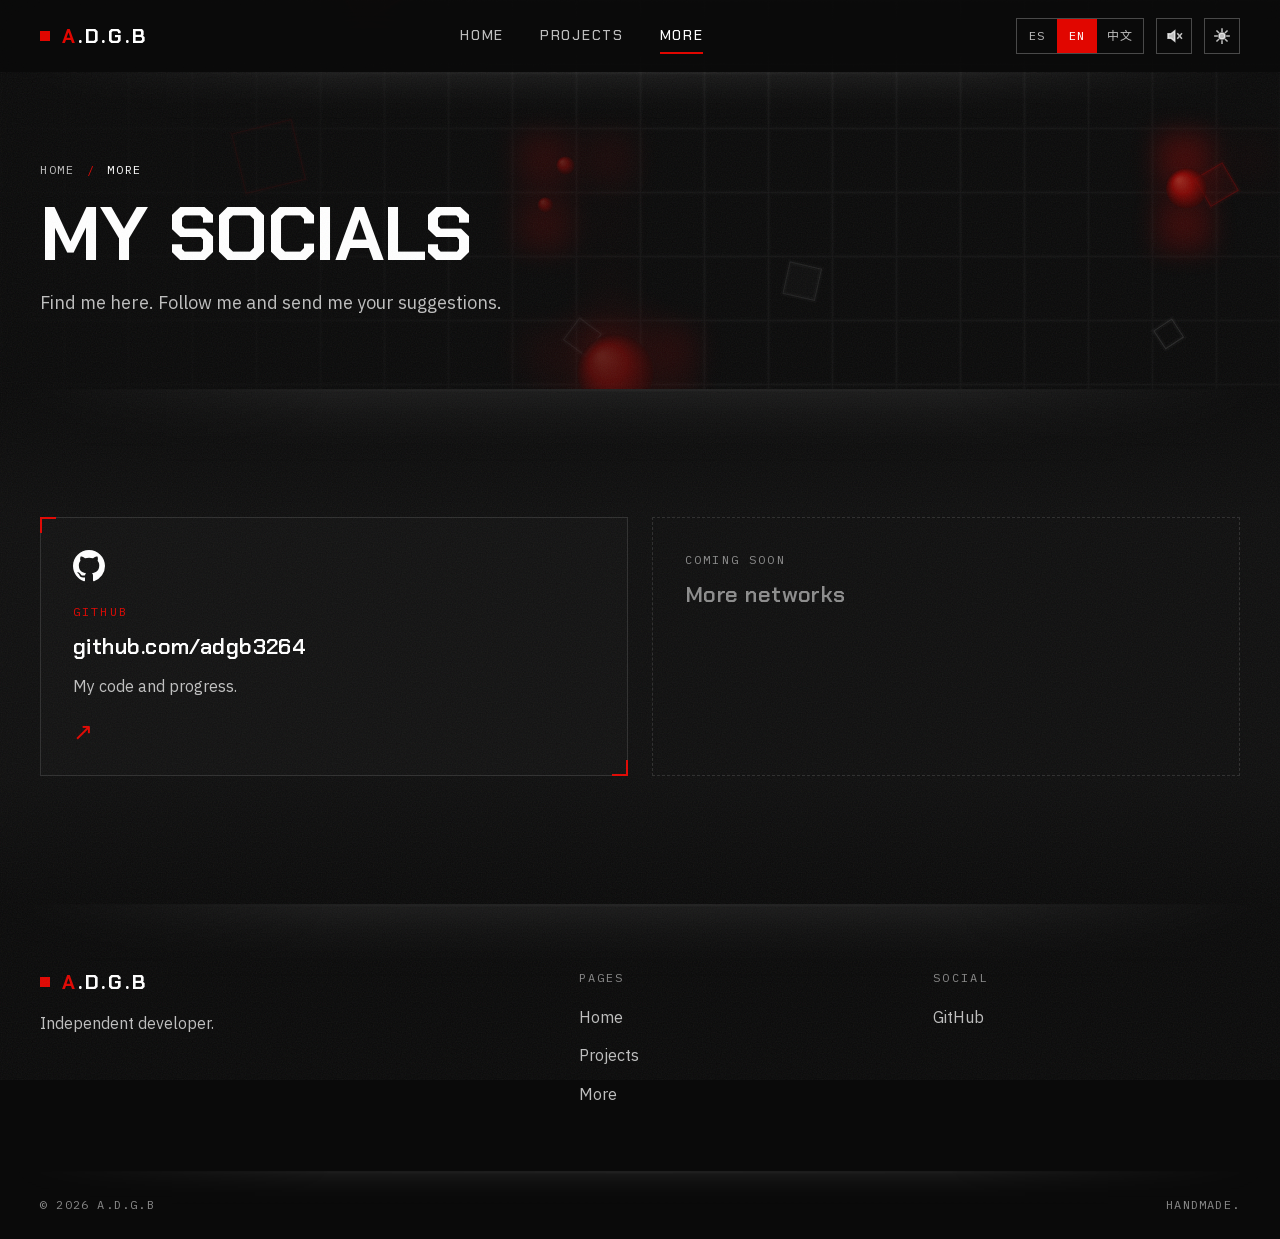
==== more/index.html @ dcdc3403 "We start here." ====
<!DOCTYPE html>
<html lang="es" data-page="more">
<head>
  <meta charset="utf-8">
  <meta name="viewport" content="width=device-width, initial-scale=1, viewport-fit=cover">
  <title>Más — A.D.G.B</title>
  <meta name="description" content="Encuentra a A.D.G.B en redes sociales.">
  <meta name="theme-color" content="#0a0a0a">
  <meta name="color-scheme" content="dark">
  <link rel="canonical" href="https://adgb3264.github.io/more/">
  <meta property="og:site_name" content="A.D.G.B">
  <meta property="og:title" content="Más — A.D.G.B">
  <meta property="og:description" content="Encuentra a A.D.G.B en redes sociales.">
  <meta property="og:type" content="website">
  <meta property="og:url" content="https://adgb3264.github.io/more/">
  <meta property="og:image" content="https://adgb3264.github.io/og-image.png">
  <meta property="og:image:width" content="1200">
  <meta property="og:image:height" content="630">
  <meta name="twitter:card" content="summary_large_image">
  <link rel="icon" href="../favicon.svg" type="image/svg+xml">
  <link rel="apple-touch-icon" href="../apple-touch-icon.png">
  <link rel="stylesheet" href="../styles.css">
  <script>(function(){var h=document.documentElement,t="dark";try{if(localStorage.getItem("adgb-theme")==="light")t="light";}catch(e){}h.setAttribute("data-theme",t);if(t==="light"){var m=document.querySelector('meta[name="theme-color"]'),c=document.querySelector('meta[name="color-scheme"]');if(m)m.setAttribute("content","#ffffff");if(c)c.setAttribute("content","light");}})();</script>
  <script>(function(){var h=document.documentElement;try{if(sessionStorage.getItem("adgb-wipe")==="1")h.classList.add("is-arriving");else if(sessionStorage.getItem("adgb-seen")==="1")h.classList.add("skip-loader");}catch(e){}})();</script>
  <noscript><style>.loader{display:none}[data-reveal],.pre{opacity:1;transform:none}.bl{opacity:1;animation:none}</style></noscript>
</head>
<body>
  <svg width="0" height="0" style="position:absolute" aria-hidden="true" focusable="false"><symbol id="mark-a" viewBox="0 0 64 64"><path fill="currentColor" fill-rule="evenodd" d="M28.46 12H35.54L50.17 52H42.29L39.03 43.14H24.97L21.71 52H13.83ZM37.31 36.74 32 21.54H31.89L26.74 36.74Z"/></symbol></svg>

  <!-- Pantalla de carga (solo la primera vez que entras) -->
  <div class="loader" id="loader" aria-hidden="true">
    <div class="loader__word"><span class="a">A</span>.D.G.B</div>
    <div class="loader__bar"><span></span></div>
  </div>

  <!-- Cortina roja entre páginas -->
  <div class="wipe" id="wipe" aria-hidden="true"><svg viewBox="0 0 64 64"><use href="#mark-a"/></svg></div>

  <div class="cursor-glow" id="cursorGlow" aria-hidden="true"></div>
  <div class="progress" id="progress" aria-hidden="true"></div>

  <a class="skip" href="#main" data-i18n="skip">Saltar al contenido</a>

  <header class="header" id="header">
    <div class="container header__inner">
      <a href="../" class="logo" aria-label="A.D.G.B">
        <span class="logo__mark" aria-hidden="true"></span><span class="logo__text"><span class="a">A</span>.D.G.B</span>
      </a>

      <nav class="nav" id="nav" aria-label="Principal">
        <a href="../" data-i18n="nav.home">Inicio</a>
        <a href="../projects/" data-i18n="nav.projects">Proyectos</a>
        <a href="../more/" aria-current="page" data-i18n="nav.more">Más</a>
      </nav>

      <div class="header__actions">
        <div class="lang" role="group" aria-label="Idioma / Language / 语言">
          <button type="button" class="lang__btn is-active" data-lang="es" aria-pressed="true">ES</button>
          <button type="button" class="lang__btn" data-lang="en" aria-pressed="false">EN</button>
          <button type="button" class="lang__btn" data-lang="zh" aria-pressed="false" lang="zh-CN">中文</button>
        </div>
        <button type="button" class="sound" id="sound" aria-pressed="false" aria-label="Sonido: desactivado" title="Sonido: desactivado">
          <svg viewBox="0 0 24 24" width="18" height="18" fill="none" stroke="currentColor" stroke-width="2" stroke-linecap="square" aria-hidden="true">
            <path d="M4 9h4l5-4v14l-5-4H4z" fill="currentColor"/>
            <path class="sound__waves" d="M16.5 9.2a4 4 0 0 1 0 5.6M19 6.6a7.6 7.6 0 0 1 0 10.8"/>
            <path class="sound__slash" d="M17 9l5 6M22 9l-5 6"/>
          </svg>
        </button>
        <button type="button" class="theme" id="theme" aria-label="Cambiar a modo claro" title="Cambiar a modo claro">
          <svg viewBox="0 0 24 24" width="18" height="18" fill="none" stroke="currentColor" stroke-width="2" stroke-linecap="square" aria-hidden="true">
            <g class="theme__sun"><circle cx="12" cy="12" r="4" fill="currentColor"/><path d="M12 2.5v3M12 18.5v3M2.5 12h3M18.5 12h3M5.3 5.3l2.1 2.1M16.6 16.6l2.1 2.1M18.7 5.3l-2.1 2.1M7.4 16.6l-2.1 2.1"/></g>
            <path class="theme__moon" d="M20.5 13.2A8.5 8.5 0 1 1 10.8 3.5a6.7 6.7 0 0 0 9.7 9.7z" fill="currentColor"/>
          </svg>
        </button>
        <button type="button" class="burger" id="burger" aria-label="Menú" aria-expanded="false" aria-controls="nav">
          <span></span><span></span>
        </button>
      </div>
    </div>
  </header>

  <main class="main" id="main">

    <section class="page-head">
      <canvas class="scene" data-scene="soft" aria-hidden="true"></canvas>
      <div class="container page-head__inner">
        <nav class="crumbs pre" aria-label="Ruta"><a href="../" data-i18n="nav.home">Inicio</a><i aria-hidden="true">/</i><span aria-current="page" data-i18n="nav.more">Más</span></nav>
        <h1 class="h1 pre" style="--d:90ms" data-i18n="mas.title">Mis redes</h1>
        <p class="lead pre" style="--d:180ms" data-i18n="mas.lead">Aquí me encuentras. Sígueme y mándame tus sugerencias.</p>
      </div>
    </section>

    <section class="section is-alt grow" aria-label="Redes">
      <div class="container">
        <div class="channels" data-reveal>
          <a class="card channel" href="https://github.com/adgb3264" target="_blank" rel="noopener">
            <svg class="channel__icon" viewBox="0 0 16 16" aria-hidden="true"><path d="M8 0C3.58 0 0 3.58 0 8c0 3.54 2.29 6.53 5.47 7.59.4.07.55-.17.55-.38 0-.19-.01-.82-.01-1.49-2.01.37-2.53-.49-2.69-.94-.09-.23-.48-.94-.82-1.13-.28-.15-.68-.52-.01-.53.63-.01 1.08.58 1.23.82.72 1.21 1.87.87 2.33.66.07-.52.28-.87.51-1.07-1.78-.2-3.64-.89-3.64-3.95 0-.87.31-1.59.82-2.15-.08-.2-.36-1.02.08-2.12 0 0 .67-.21 2.2.82.64-.18 1.32-.27 2-.27.68 0 1.36.09 2 .27 1.53-1.04 2.2-.82 2.2-.82.44 1.1.16 1.92.08 2.12.51.56.82 1.27.82 2.15 0 3.07-1.87 3.75-3.65 3.95.29.25.54.73.54 1.48 0 1.07-.01 1.93-.01 2.2 0 .21.15.46.55.38A8.013 8.013 0 0016 8c0-4.42-3.58-8-8-8z"/></svg>
            <span class="channel__label">GitHub</span>
            <span class="channel__value">github.com/adgb3264</span>
            <span class="channel__desc" data-i18n="mas.ghdesc">Mi código y mis avances.</span>
            <span class="channel__go" aria-hidden="true">↗</span>
          </a>
          <div class="card channel channel--soon">
            <span class="channel__label" data-i18n="mas.soonlabel">Próximamente</span>
            <span class="channel__value" data-i18n="mas.soon">Más redes</span>
          </div>
        </div>
      </div>
    </section>
  </main>

  <footer class="footer">
    <div class="container footer__grid">
      <div class="footer__brand">
        <a href="../" class="logo" aria-label="A.D.G.B">
          <span class="logo__mark" aria-hidden="true"></span><span class="logo__text"><span class="a">A</span>.D.G.B</span>
        </a>
        <p data-i18n="ft.blurb">Desarrollador independiente.</p>
      </div>
      <nav aria-label="Páginas">
        <p class="footer__title" data-i18n="ft.pages">Páginas</p>
        <ul class="footer__list">
          <li><a href="../" data-i18n="nav.home">Inicio</a></li>
          <li><a href="../projects/" data-i18n="nav.projects">Proyectos</a></li>
          <li><a href="../more/" data-i18n="nav.more">Más</a></li>
        </ul>
      </nav>
      <nav aria-label="Redes">
        <p class="footer__title" data-i18n="ft.social">Redes</p>
        <ul class="footer__list">
          <li><a href="https://github.com/adgb3264" target="_blank" rel="noopener">GitHub</a></li>
        </ul>
      </nav>
    </div>
    <div class="container footer__bottom">
      <span>© <span id="year">2026</span> A.D.G.B</span>
      <span data-i18n="ft.made">Hecho a mano.</span>
    </div>
  </footer>

  <script src="../script.js"></script>
</body>
</html>
---- styles.css ----
/* ============================================================
   A.D.G.B — sistema de diseño
   Marca: rojo y negro; el blanco queda solo para el texto (y para el
   modo claro, que se activa con el botón del sol / la luna).
   El rojo es SIEMPRE el mismo (--red), en modo oscuro y en modo claro.
   Esquinas rectas ("cuadros") y esferas.

   0  Fuentes (archivos propios en /fonts, sin Google Fonts)
   1  Tokens y temas (oscuro / claro)
   2  Base
   3  Componentes (botón, chip, tarjeta, cuadro con la A, migas)
   4  Estructura (cabecera, pie, secciones)
   5  Páginas (inicio, proyectos, app, redes, 404)
   6  Movimiento, adaptación a pantallas y accesibilidad
   ============================================================ */

/* ============================================================
   0 · Fuentes (archivos propios en /fonts: nada se pide a Google Fonts)
   ============================================================ */

/* Chakra Petch: títulos, botones y menús (recortada a alfabeto latino) */
@font-face { font-family: "Chakra Petch"; font-style: normal; font-weight: 400; font-display: swap; src: local("Chakra Petch"), local("ChakraPetch-Regular"), url("fonts/chakra-petch-400.woff") format("woff"); }
@font-face { font-family: "Chakra Petch"; font-style: normal; font-weight: 500; font-display: swap; src: local("Chakra Petch Medium"), local("ChakraPetch-Medium"), url("fonts/chakra-petch-500.woff") format("woff"); }
@font-face { font-family: "Chakra Petch"; font-style: normal; font-weight: 600; font-display: swap; src: local("Chakra Petch SemiBold"), local("ChakraPetch-SemiBold"), url("fonts/chakra-petch-600.woff") format("woff"); }
@font-face { font-family: "Chakra Petch"; font-style: normal; font-weight: 700; font-display: swap; src: local("Chakra Petch Bold"), local("ChakraPetch-Bold"), url("fonts/chakra-petch-700.woff") format("woff"); }

/* IBM Plex Sans: texto corrido (recortada a alfabeto latino) */
@font-face { font-family: "IBM Plex Sans"; font-style: normal; font-weight: 300; font-display: swap; src: local("IBM Plex Sans Light"), local("IBMPlexSans-Light"), url("fonts/ibm-plex-sans-300.woff") format("woff"); }
@font-face { font-family: "IBM Plex Sans"; font-style: normal; font-weight: 400; font-display: swap; src: local("IBM Plex Sans"), local("IBMPlexSans-Regular"), url("fonts/ibm-plex-sans-400.woff") format("woff"); }
@font-face { font-family: "IBM Plex Sans"; font-style: normal; font-weight: 500; font-display: swap; src: local("IBM Plex Sans Medium"), local("IBMPlexSans-Medium"), url("fonts/ibm-plex-sans-500.woff") format("woff"); }
@font-face { font-family: "IBM Plex Sans"; font-style: normal; font-weight: 600; font-display: swap; src: local("IBM Plex Sans SemiBold"), local("IBMPlexSans-SemiBold"), url("fonts/ibm-plex-sans-600.woff") format("woff"); }

/* IBM Plex Mono: etiquetas (400 y 500 usan el mismo archivo) */
@font-face { font-family: "IBM Plex Mono"; font-style: normal; font-weight: 400 500; font-display: swap; src: url("fonts/ibm-plex-mono-400.woff") format("woff"); }

/* Noto Sans SC: solo los caracteres chinos que usa el sitio, en dos partes para no cargar de más.
   "-min" trae únicamente 中文 (la etiqueta del botón de idioma, presente en todas las páginas);
   el archivo grande solo se descarga si el visitante elige 中文. */
@font-face { font-family: "Noto Sans SC"; font-style: normal; font-weight: 400 500; font-display: swap; src: url("fonts/noto-sans-sc-400-min.woff") format("woff"); unicode-range: U+4E2D, U+6587; }
@font-face { font-family: "Noto Sans SC"; font-style: normal; font-weight: 600 900; font-display: swap; src: url("fonts/noto-sans-sc-700-min.woff") format("woff"); unicode-range: U+4E2D, U+6587; }
@font-face { font-family: "Noto Sans SC"; font-style: normal; font-weight: 400 500; font-display: swap; src: url("fonts/noto-sans-sc-400.woff") format("woff"); unicode-range: U+2E80-4E2C, U+4E2E-6586, U+6588-9FFF, U+3000-303F, U+FF00-FFEF, U+2018-201D, U+2026; }
@font-face { font-family: "Noto Sans SC"; font-style: normal; font-weight: 600 900; font-display: swap; src: url("fonts/noto-sans-sc-700.woff") format("woff"); unicode-range: U+2E80-4E2C, U+4E2E-6586, U+6588-9FFF, U+3000-303F, U+FF00-FFEF, U+2018-201D, U+2026; }

/* ============================================================
   1 · Tokens y temas
   ============================================================ */

:root {
  /* Marca */
  --black: #0a0a0a;
  --red: #e10600;
  --red-deep: #7a0a07;     /* solo para sombras de las esferas y estados al apretar */

  /* Tipografía */
  --font-display: "Chakra Petch", "Noto Sans SC", "PingFang SC", "Microsoft YaHei", "Arial Narrow", Arial, sans-serif;
  --font-body: "IBM Plex Sans", "Noto Sans SC", "PingFang SC", "Microsoft YaHei", system-ui, -apple-system, "Segoe UI", sans-serif;
  --font-mono: "IBM Plex Mono", "Noto Sans SC", "PingFang SC", "Microsoft YaHei", ui-monospace, "SFMono-Regular", Menlo, monospace;

  --fs-1: .75rem;
  --fs-2: .875rem;
  --fs-3: 1rem;
  --fs-4: 1.125rem;
  --fs-5: 1.375rem;
  --fs-6: clamp(1.5rem, 1.1rem + 1.4vw, 2rem);
  --fs-7: clamp(2rem, 1.3rem + 2.8vw, 3.25rem);
  --fs-8: clamp(2.6rem, 1.4rem + 5vw, 4.75rem);

  --tr-1: .12em;   /* botones y menús */
  --tr-2: .18em;   /* etiquetas pequeñas */

  /* Espaciado (base 4 px) */
  --sp-1: 4px;  --sp-2: 8px;  --sp-3: 12px; --sp-4: 16px;
  --sp-5: 24px; --sp-6: 32px; --sp-7: 48px; --sp-8: 64px;
  --section-y: clamp(72px, 4rem + 5vw, 128px);
  --gutter: clamp(18px, 4vw, 32px);
  --container: 1200px;
  --card-pad: clamp(20px, 3vw, 32px);
  --header-h: 72px;

  --ease: cubic-bezier(.2, .7, .1, 1);
}

/* Tema oscuro (por defecto): fondos negros y rojo; el blanco es solo para el texto */
:root, .is-dark {
  color-scheme: dark;
  --bg: #0a0a0a;
  --bg-alt: #0f0f0f;            /* secciones que alternan con el fondo normal */
  --surface: #121212;
  --surface-2: #1a1a1a;
  --fg: #ffffff;                /* color del texto */
  --fg-2: rgba(255, 255, 255, .74);
  --fg-3: rgba(255, 255, 255, .52);
  --line: rgba(255, 255, 255, .12);
  --line-2: rgba(255, 255, 255, .26);
  --accent-text: var(--red);
  --focus: var(--red);
  --shade: 10, 10, 10;          /* velos sobre el fondo animado (rgb) */
  --veil-k: 1;                  /* fuerza de esos velos */
  --veil: rgba(10, 10, 10, .62);
  --header-bg: rgba(10, 10, 10, .78);
  --ink: 255, 255, 255;         /* líneas del fondo animado (rgb) */
  --sep-line: .15;              /* fuerza de la línea de los separadores */
  --sep-glow: .065;              /* fuerza del halo difuminado de los separadores */
}

/* Tema claro: lo activa el botón del sol / la luna (se guarda la elección) */
html[data-theme="light"] {
  color-scheme: light;
  --bg: #ffffff;
  --bg-alt: #f6f6f6;
  --surface: #f4f4f4;
  --surface-2: #ebebeb;
  --fg: #0a0a0a;
  --fg-2: rgba(10, 10, 10, .74);
  --fg-3: rgba(10, 10, 10, .58);
  --line: rgba(10, 10, 10, .12);
  --line-2: rgba(10, 10, 10, .3);
  --accent-text: var(--red);    /* el mismo rojo que en oscuro */
  --focus: var(--red);
  --shade: 255, 255, 255;
  --veil-k: .4;                 /* velo blanco más suave: así las esferas no se ven rosadas */
  --veil: rgba(255, 255, 255, .7);
  --header-bg: rgba(255, 255, 255, .82);
  --ink: 10, 10, 10;
  --sep-line: .11;
  --sep-glow: .05;
}

.is-dark { color: var(--fg); }

/* ============================================================
   2 · Base
   ============================================================ */

*, *::before, *::after { box-sizing: border-box; margin: 0; padding: 0; }

html { scroll-behavior: smooth; scroll-padding-top: calc(var(--header-h) + 24px); -webkit-text-size-adjust: 100%; }

body {
  min-height: 100vh; min-height: 100svh;
  display: flex; flex-direction: column;
  background: var(--bg);
  color: var(--fg);
  font-family: var(--font-body);
  font-size: var(--fs-3);
  font-weight: 400;
  line-height: 1.65;
  overflow-x: hidden;
  -webkit-font-smoothing: antialiased;
  text-rendering: optimizeLegibility;
}
body.is-loading { overflow: hidden; }

::selection { background: var(--red); color: #fff; }

a { color: inherit; text-decoration: none; }
a, button { -webkit-tap-highlight-color: transparent; touch-action: manipulation; }
ul { list-style: none; }
img, svg, canvas { display: block; max-width: 100%; }
button { font: inherit; color: inherit; background: none; border: 0; border-radius: 0; cursor: pointer; }
dl, dd { margin: 0; }

:focus-visible { outline: 2px solid var(--focus, var(--red)); outline-offset: 3px; }

::-webkit-scrollbar { width: 12px; }
::-webkit-scrollbar-track { background: var(--bg); }
::-webkit-scrollbar-thumb { background: var(--red); border: 3px solid var(--bg); background-clip: padding-box; }
::-webkit-scrollbar-thumb:hover { background: var(--red-deep); }

.container {
  width: 100%;
  max-width: calc(var(--container) + var(--gutter) * 2);
  margin-inline: auto;
  padding-inline: max(var(--gutter), env(safe-area-inset-left), env(safe-area-inset-right));
}

.skip {
  position: fixed; left: var(--sp-4); top: -80px; z-index: 300;
  padding: 12px 18px;
  background: var(--red); color: #fff;
  font-family: var(--font-display); font-weight: 600; font-size: var(--fs-2); letter-spacing: var(--tr-1); text-transform: uppercase;
  transition: top .2s ease;
}
.skip:focus { top: var(--sp-4); }

/* La "A" roja: sello de la marca. Siempre roja y siempre en Chakra Petch Bold,
   la misma letra de la A grande de la portada (también dentro de textos con otra tipografía). */
.a { color: var(--red); font-family: var(--font-display); font-weight: 700; }

/* Tipografía */
.h1, .h2, .h3 { font-family: var(--font-display); text-transform: uppercase; }
.h1 { font-size: var(--fs-8); font-weight: 700; line-height: 1; letter-spacing: -.01em; }
.h2 { font-size: var(--fs-7); font-weight: 600; line-height: 1.06; letter-spacing: -.005em; }
.h3 { font-size: var(--fs-5); font-weight: 600; line-height: 1.2; letter-spacing: .02em; }

.h1, .h2, .h3 { text-wrap: balance; }
.lead { font-size: var(--fs-4); color: var(--fg-2); max-width: 58ch; text-wrap: pretty; }
.text { color: var(--fg-2); max-width: 60ch; text-wrap: pretty; }
.text + .text { margin-top: var(--sp-4); }

.eyebrow {
  display: inline-flex; align-items: center; gap: var(--sp-3);
  font-family: var(--font-mono); font-size: var(--fs-1); letter-spacing: var(--tr-2); text-transform: uppercase;
  color: var(--accent-text);
}
.eyebrow::before { content: ""; width: 24px; height: 2px; background: currentColor; }

.section-head > * + * { margin-top: var(--sp-4); }
.section-head { margin-bottom: clamp(32px, 5vw, 56px); max-width: 760px; }

/* ============================================================
   3 · Componentes
   ============================================================ */

/* Botones */
.btn {
  --hover-bg: var(--black);      /* relleno que sube al pasar el mouse / tocar */
  --hover-fg: #fff;              /* (texto blanco sobre el relleno) */
  --hover-bd: var(--red);
  position: relative; isolation: isolate; overflow: hidden;
  display: inline-flex; align-items: center; justify-content: center; gap: var(--sp-3);
  min-height: 48px; padding: 0 28px;
  background: var(--red); color: #fff;
  border: 1px solid var(--red);
  font-family: var(--font-display); font-weight: 600; font-size: var(--fs-2);
  letter-spacing: var(--tr-1); text-transform: uppercase; line-height: 1; white-space: nowrap;
  transition: color .35s var(--ease), border-color .35s var(--ease), box-shadow .45s var(--ease), scale .25s var(--ease);
}
.btn::before {
  content: ""; position: absolute; inset: 0; z-index: -1;
  background: var(--hover-bg);
  transform: translateY(101%);
  transition: transform .45s var(--ease);
}
.btn:active { color: var(--hover-fg); border-color: var(--hover-bd); scale: .98; }
.btn:active::before { transform: translateY(0); }

.btn--outline { --hover-bg: var(--red); --hover-bd: var(--red); background: transparent; color: var(--fg); border-color: var(--line-2); }
.hero .btn--outline, .page-head .btn--outline, .notfound .btn--outline { background: var(--veil); }

.btn-row { display: flex; flex-wrap: wrap; gap: var(--sp-3); }

/* Estado del proyecto */
.chip {
  display: inline-flex; align-items: center; gap: 8px;
  padding: 6px 12px 6px 10px;
  border: 1px solid var(--line-2);
  font-family: var(--font-mono); font-size: .6875rem; letter-spacing: .14em; text-transform: uppercase; line-height: 1.2;
  color: var(--fg);
}
.chip::before {
  content: ""; width: 7px; height: 7px; border-radius: 50%; background: var(--red); flex-shrink: 0;
  animation: ping 2.4s ease-out infinite;
}
@keyframes ping {
  0%   { box-shadow: 0 0 0 0 rgba(225, 6, 0, .55); }
  70%  { box-shadow: 0 0 0 8px rgba(225, 6, 0, 0); }
  100% { box-shadow: 0 0 0 0 rgba(225, 6, 0, 0); }
}

/* Tarjeta con las esquinas rojas de la marca */
.card {
  position: relative;
  background: var(--surface);
  border: 1px solid var(--line);
  color: var(--fg);
  transition: border-color .35s ease, background-color .35s ease, --sa .45s ease;
}
.card::before, .card::after {
  content: ""; position: absolute; width: 16px; height: 16px; pointer-events: none; z-index: 3;
  transition: width .35s var(--ease), height .35s var(--ease);
}
.card::before { top: -1px; left: -1px; border-top: 2px solid var(--red); border-left: 2px solid var(--red); }
.card::after  { right: -1px; bottom: -1px; border-right: 2px solid var(--red); border-bottom: 2px solid var(--red); }

/* El cuadro con la A roja exactamente en el centro (siempre oscuro) */
.tile {
  position: relative; isolation: isolate; overflow: hidden; container-type: size;
  display: grid; place-items: center;
  width: 100%; aspect-ratio: 1;
  border: 1px solid rgba(255, 255, 255, .14);
  color: var(--red);
  background:
    linear-gradient(rgba(255, 255, 255, .04) 1px, transparent 2px) calc(50% + 16px) calc(50% + 16px) / 32px 32px,
    linear-gradient(90deg, rgba(255, 255, 255, .04) 1px, transparent 2px) calc(50% + 16px) calc(50% + 16px) / 32px 32px,
    radial-gradient(circle at 50% 50%, rgba(225, 6, 0, .4), transparent 64%),
    #0a0a0a;
}
.tile--wide { aspect-ratio: 16 / 10; }

.tile__ring, .tile__sq, .tile__orbit {
  position: absolute; left: 50%; top: 50%; translate: -50% -50%;
  width: var(--d); height: var(--d); pointer-events: none;
}
.tile__ring { border: 1px solid rgba(255, 255, 255, .12); border-radius: 50%; box-shadow: 0 0 14px rgba(255, 255, 255, .04), inset 0 0 14px rgba(255, 255, 255, .03); }
.tile__ring.r1 { --d: 64cqmin; border-color: rgba(225, 6, 0, .6); }
.tile__ring.r2 { --d: 90cqmin; }
.tile__sq { --d: 46cqmin; --r0: 45deg; rotate: 45deg; border: 1px solid rgba(255, 255, 255, .24); animation: spin 48s linear infinite; }
.tile__orbit { animation: spin var(--t, 18s) linear infinite; }
.tile__orbit::after {
  content: ""; position: absolute; left: 50%; top: 0;
  width: clamp(7px, 4.5cqmin, 14px); aspect-ratio: 1; translate: -50% -50%; border-radius: 50%;
  background: radial-gradient(circle at 35% 35%, #ff4a38, var(--red) 55%, var(--red-deep));
  box-shadow: 0 0 16px rgba(225, 6, 0, .8);
}
.tile__orbit.o1 { --d: 64cqmin; --t: 16s; }
.tile__orbit.o2 { --d: 90cqmin; --t: 26s; animation-direction: reverse; }
.tile__orbit.o2::after { width: clamp(5px, 3cqmin, 9px); background: transparent; border: 2px solid var(--red); box-shadow: 0 0 12px rgba(225, 6, 0, .55); }

.tile__a {
  position: relative; z-index: 2;
  width: 44cqmin; height: 44cqmin;
  color: var(--red);
  filter: drop-shadow(0 0 26px rgba(225, 6, 0, .55));
  transition: transform .7s var(--ease);
}
@keyframes spin { from { rotate: var(--r0, 0deg); } to { rotate: calc(var(--r0, 0deg) + 360deg); } }

/* Migas de pan */
.crumbs {
  display: flex; flex-wrap: wrap; align-items: center; gap: var(--sp-3);
  font-family: var(--font-mono); font-size: var(--fs-1); letter-spacing: .14em; text-transform: uppercase;
  color: var(--fg-3);
}
.crumbs a { color: var(--fg-2); transition: color .25s ease; }
.crumbs [aria-current] { color: var(--fg); }
.crumbs i { font-style: normal; color: var(--red); }

/* ============================================================
   4 · Estructura
   ============================================================ */

/* Pantalla de carga y cortina */
.loader {
  position: fixed; inset: 0; z-index: 200;
  display: flex; flex-direction: column; align-items: center; justify-content: center; gap: var(--sp-5);
  background: var(--bg); color: var(--fg);
  transition: transform .9s var(--ease) .15s, visibility 0s linear 1.1s;
  animation: failsafe-hide .01s linear 5s forwards;
}
.loader__word {
  font-family: var(--font-display); font-weight: 700;
  font-size: clamp(2.4rem, 8vw, 5rem); letter-spacing: .22em; padding-left: .22em;
  animation: loaderWord 1.1s var(--ease) both;
}
.loader__bar { width: min(260px, 60vw); height: 2px; background: var(--line); overflow: hidden; }
.loader__bar span { display: block; width: 100%; height: 100%; background: var(--red); transform: translateX(-100%); animation: loaderBar 1.1s var(--ease) .1s forwards; }
.loader.is-done { transform: translateY(-100%); visibility: hidden; }
@keyframes loaderWord { from { opacity: 0; letter-spacing: .5em; } to { opacity: 1; letter-spacing: .22em; } }
@keyframes loaderBar  { to { transform: translateX(0); } }
@keyframes failsafe-hide { to { visibility: hidden; opacity: 0; } }

.wipe {
  position: fixed; inset: 0; z-index: 150;
  display: none; align-items: center; justify-content: center;
  background: var(--red); color: var(--black);
  transform: translateX(-101%); pointer-events: none;
}
.wipe svg { width: min(30vw, 260px); height: min(30vw, 260px); }
.is-arriving .wipe { display: flex; transform: translateX(0); }
.is-arriving .loader, .skip-loader .loader { display: none; }

.progress {
  position: fixed; top: 0; left: 0; z-index: 120; width: 100%; height: 2px;
  background: var(--red); box-shadow: 0 0 12px 1px rgba(225, 6, 0, .75);
  transform-origin: left; transform: scaleX(0);
}
.cursor-glow {
  position: fixed; top: 0; left: 0; z-index: 399;   /* por delante de todo (justo debajo del cursor) */
  width: 620px; height: 620px; margin: -310px 0 0 -310px; border-radius: 50%;
  background: radial-gradient(circle, rgba(255, 50, 30, .36), rgba(225, 6, 0, .17) 22%, rgba(225, 6, 0, .06) 44%, rgba(225, 6, 0, .015) 58%, transparent 70%);
  mix-blend-mode: screen;                           /* ilumina lo de abajo sin taparlo */
  pointer-events: none; opacity: 0; transition: opacity .6s ease; will-change: transform;
}
html[data-theme="light"] .cursor-glow { mix-blend-mode: multiply; background: radial-gradient(circle, rgba(225, 6, 0, .2), rgba(225, 6, 0, .08) 26%, rgba(225, 6, 0, .025) 48%, transparent 68%); }
.cursor-glow.is-on { opacity: 1; }

/* Cabecera (siempre la misma en todas las páginas) */
.header {
  position: fixed; inset: 0 0 auto 0; z-index: 100; height: var(--header-h);
  background: var(--header-bg);
  -webkit-backdrop-filter: blur(20px) saturate(150%); backdrop-filter: blur(20px) saturate(150%);
  color: var(--fg);
}
.header__inner { height: 100%; display: flex; align-items: center; justify-content: space-between; gap: var(--sp-5); }

.logo { display: inline-flex; align-items: center; gap: var(--sp-3); }
.logo__mark { width: 10px; height: 10px; background: var(--red); flex-shrink: 0; transition: rotate .5s var(--ease), scale .5s var(--ease); }
.logo__text { font-family: var(--font-display); font-weight: 700; font-size: 1.25rem; letter-spacing: .14em; line-height: 1; }

.nav { display: flex; gap: var(--sp-1); }
.nav a {
  position: relative; padding: 10px 16px;
  font-family: var(--font-display); font-weight: 500; font-size: var(--fs-2); letter-spacing: var(--tr-1); text-transform: uppercase;
  color: var(--fg-2);
  transition: color .25s ease;
}
.nav a::after {
  content: ""; position: absolute; left: 16px; right: 16px; bottom: 4px; height: 2px; background: var(--red);
  transform: scaleX(0); transform-origin: left; transition: transform .35s var(--ease);
}
.nav a[aria-current="page"] { color: var(--fg); }
.nav a[aria-current="page"]::after { transform: scaleX(1); }

.header__actions { display: flex; align-items: center; gap: var(--sp-3); }

.lang { display: inline-flex; height: 36px; border: 1px solid var(--line-2); }
.lang__btn {
  min-width: 40px; padding: 0 10px;
  font-family: var(--font-mono); font-size: var(--fs-1); letter-spacing: .08em;
  color: var(--fg-2); transition: background .25s ease, color .25s ease;
}
.lang__btn + .lang__btn { background: linear-gradient(to bottom, transparent, rgba(var(--ink), .22), transparent) 0 0 / 1px 100% no-repeat; }
.lang__btn.is-active { background: var(--red); color: #fff; }
.lang__btn.is-active + .lang__btn { background-image: none; }

.sound, .theme {
  display: inline-grid; place-items: center; flex-shrink: 0;
  width: 36px; height: 36px;
  border: 1px solid var(--line-2); color: var(--fg-2);
  transition: color .25s ease, border-color .25s ease, background .25s ease;
}
.sound.is-on { color: var(--fg); border-color: var(--red); background: rgba(225, 6, 0, .25); }
.sound .sound__waves { display: none; }
.sound.is-on .sound__waves { display: inline; }
.sound.is-on .sound__slash { display: none; }

/* Botón de tema: sol en modo oscuro (para pasar a claro), luna en modo claro */
.theme .theme__moon { display: none; }
html[data-theme="light"] .theme .theme__sun { display: none; }
html[data-theme="light"] .theme .theme__moon { display: inline; }

.burger { display: none; position: relative; width: 40px; height: 40px; }
.burger span { position: absolute; left: 9px; right: 9px; height: 2px; background: currentColor; transition: transform .4s var(--ease), top .4s var(--ease); }
.burger span:first-child { top: 15px; }
.burger span:last-child  { top: 24px; }
.burger[aria-expanded="true"] span:first-child { top: 20px; transform: rotate(45deg); }
.burger[aria-expanded="true"] span:last-child  { top: 20px; transform: rotate(-45deg); }

/* Separadores difuminados: el fondo de cada sección se funde con el vecino, y la línea es una campana desenfocada
   (más fuerte en el centro, invisible en los extremos) con un halo que se apaga hacia abajo */
.header::after, .marquee::before, .section::before, .cta::after, .footer::before, .footer__bottom::before, .hero__meta::before {
  content: ""; position: absolute; left: 0; right: 0; top: 0; height: 80px; z-index: 3; pointer-events: none;
  background:
    linear-gradient(90deg, transparent, rgba(var(--ink), var(--sep-line)) 50%, transparent) 0 0 / 100% 1px no-repeat,
    linear-gradient(to bottom, rgba(var(--ink), var(--sep-glow)), rgba(var(--ink), calc(var(--sep-glow) * .5)) 30%, rgba(var(--ink), calc(var(--sep-glow) * .15)) 62%, transparent);
  -webkit-mask-image: linear-gradient(90deg, transparent, #000 26%, #000 74%, transparent);
  mask-image: linear-gradient(90deg, transparent, #000 26%, #000 74%, transparent);
  filter: blur(1.2px);
}
.header::after { top: 100%; height: 52px; }
.footer__bottom::before, .hero__meta::before { height: 36px; }

/* Contenido y secciones */
.main { flex: 1; display: flex; flex-direction: column; position: relative; }
.main > .grow { flex: 1; }

.section { position: relative; z-index: 2; padding-block: var(--section-y); background: var(--bg); color: var(--fg); }
.section.is-alt { background: linear-gradient(to bottom, var(--bg), var(--bg-alt) 130px, var(--bg-alt) calc(100% - 130px), var(--bg)); }

/* Fondo animado de esferas y cuadros */
.scene { position: absolute; inset: 0; z-index: 0; width: 100%; height: 100%; pointer-events: none; }

/* Pie de página */
.footer { position: relative; z-index: 2; background: var(--bg); color: var(--fg); }
.footer__grid { display: grid; grid-template-columns: 1.6fr 1fr 1fr; gap: var(--sp-7); padding-block: var(--sp-8); }
.footer__brand p { margin-top: var(--sp-4); max-width: 34ch; color: var(--fg-2); }
.footer__title { margin-bottom: var(--sp-4); font-family: var(--font-mono); font-size: var(--fs-1); letter-spacing: var(--tr-2); text-transform: uppercase; color: var(--fg-3); }
.footer__list { display: grid; gap: var(--sp-3); }
.footer__list a { color: var(--fg-2); transition: color .25s ease; }
.footer__bottom {
  display: flex; flex-wrap: wrap; justify-content: space-between; gap: var(--sp-3) var(--sp-5);
  position: relative; padding-block: var(--sp-5);
  font-family: var(--font-mono); font-size: var(--fs-1); letter-spacing: .1em; text-transform: uppercase; color: var(--fg-3);
}

/* Bloque rojo de cierre */
/* Bloque de cierre: mismo fondo "negro plomo" que la cinta; el botón es el rojo de siempre */
.cta { position: relative; overflow: hidden; z-index: 2; padding-block: clamp(44px, 5.5vw, 72px); background: linear-gradient(to bottom, var(--bg), var(--surface-2) 96px, var(--surface-2) calc(100% - 96px), var(--bg)); color: var(--fg); }
.cta::before {
  content: ""; position: absolute; inset: 0; pointer-events: none;
  background:
    linear-gradient(rgba(var(--ink), .05) 1px, transparent 1px) 0 0 / 56px 56px,
    linear-gradient(90deg, rgba(var(--ink), .05) 1px, transparent 1px) 0 0 / 56px 56px;
  -webkit-mask-image: linear-gradient(90deg, transparent 25%, #000);
  mask-image: linear-gradient(90deg, transparent 25%, #000);
}
.cta__inner { position: relative; display: grid; grid-template-columns: minmax(0, 1fr) auto; gap: var(--sp-6); align-items: center; }
.cta .h2 { font-size: clamp(1.15rem, 1rem + .7vw, 1.5rem); line-height: 1.15; }
.cta .lead { margin-top: var(--sp-3); }

/* ============================================================
   5 · Páginas
   ============================================================ */

/* Inicio: portada con las letras A D G B */
.hero {
  position: relative; isolation: isolate; overflow: hidden;
  display: flex; align-items: center;
  min-height: 100vh; min-height: 100svh;
  padding: calc(var(--header-h) + 40px) 0 56px;
  background: var(--bg);
}
.hero__shade {
  position: absolute; inset: 0; z-index: 1; pointer-events: none;
  background:
    linear-gradient(to bottom, transparent 70%, rgba(var(--shade), calc(.9 * var(--veil-k))) 100%),
    radial-gradient(70% 55% at 30% 72%, rgba(var(--shade), calc(.72 * var(--veil-k))), transparent 100%),
    radial-gradient(120% 90% at 50% 45%, transparent 38%, rgba(var(--shade), calc(.75 * var(--veil-k))) 100%);
}
.hero__inner { position: relative; z-index: 2; }

.bigword {
  display: flex; gap: .08em; margin: var(--sp-5) 0 clamp(28px, 4vw, 48px);
  font-family: var(--font-display); font-weight: 700; text-transform: uppercase;
  font-size: clamp(5rem, 26vw, 17rem); line-height: .88; user-select: none;
}
.bl {
  display: block; color: var(--fg); opacity: 0;
  text-shadow: 0 8px 60px rgba(var(--shade), .55);
  animation: blIn 1.1s var(--ease) both paused, failsafe-show .01s linear 5s forwards;
  animation-delay: calc(var(--i) * 110ms + 120ms), 5s;
  transition: translate .5s var(--ease), scale .5s var(--ease), text-shadow .5s ease;
}
.bl--a { color: var(--red); text-shadow: 0 0 80px rgba(225, 6, 0, .55); }
/* Al pasar el ratón o el dedo (la clase .is-hot la pone script.js) */
.bl.is-hot { translate: 0 -5%; }
.bl--a.is-hot { scale: 1.06; text-shadow: 0 0 120px rgba(225, 6, 0, .95), 0 0 34px rgba(255, 59, 48, .6); }
body.is-ready .bl { animation-play-state: running, running; }
@keyframes blIn { from { opacity: 0; transform: translateY(42%) scale(.96); } to { opacity: 1; transform: none; } }
@keyframes failsafe-show { to { opacity: 1; transform: none; } }

.hero__foot { display: flex; flex-wrap: wrap; align-items: flex-end; justify-content: space-between; gap: var(--sp-6); }
.hero__sub { max-width: 54ch; font-size: var(--fs-4); color: var(--fg-2); }
.hero__meta {
  display: flex; flex-wrap: wrap; align-items: center; justify-content: space-between; gap: var(--sp-5);
  position: relative; margin-top: var(--sp-8); padding-top: var(--sp-5);
  font-family: var(--font-mono); font-size: var(--fs-1); letter-spacing: var(--tr-2); text-transform: uppercase; color: var(--fg-3);
}
.hero__scroll { display: inline-flex; align-items: center; gap: var(--sp-3); }
.hero__scroll i { position: relative; overflow: hidden; width: 2px; height: 34px; background: var(--line); }
.hero__scroll i::after { content: ""; position: absolute; left: 0; top: -100%; width: 2px; height: 100%; background: var(--red); animation: drip 2.2s var(--ease) infinite; }
@keyframes drip { to { top: 100%; } }

/* Aparición al cargar */
.pre {
  opacity: 0; transform: translateY(24px);
  transition: opacity 1s ease, transform 1s var(--ease); transition-delay: var(--d, 0ms);
  animation: failsafe-show .01s linear 5s forwards;
}
body.is-ready .pre { opacity: 1; transform: none; animation: none; }

/* Cinta roja con los nombres de las apps */
.marquee { position: relative; z-index: 2; overflow: hidden; background: linear-gradient(to bottom, var(--bg), var(--surface-2) 28px, var(--surface-2) calc(100% - 28px), var(--bg)); color: var(--fg); }
.marquee__track { display: flex; width: max-content; animation: marquee 40s linear infinite; }
.marquee__group { display: flex; flex-shrink: 0; }
.marquee__group span {
  display: inline-block; padding-block: 18px; white-space: nowrap;
  font-family: var(--font-display); font-weight: 700; font-size: var(--fs-4); letter-spacing: .16em; text-transform: uppercase;
}
.marquee__group span b { color: var(--red); font-weight: 700; }
.marquee__group span::after { content: ""; display: inline-block; width: 8px; height: 8px; margin: 0 var(--sp-6); background: var(--red); vertical-align: middle; }
@keyframes marquee { to { transform: translateX(-50%); } }

/* Sobre mí */
.about { display: grid; grid-template-columns: minmax(0, 1.3fr) minmax(0, 1fr); gap: clamp(32px, 6vw, 96px); align-items: center; }
.about__text > * + * { margin-top: var(--sp-4); }
.seal { padding: var(--card-pad); }
.seal .tile { margin-bottom: var(--sp-5); }
.seal .h3 { margin-bottom: var(--sp-2); }
.seal p { color: var(--fg-2); }

/* Cabecera de las páginas internas (todas iguales) */
.page-head {
  position: relative; isolation: isolate; overflow: hidden;
  padding: calc(var(--header-h) + clamp(44px, 7vw, 88px)) 0 clamp(44px, 6vw, 72px);
  background: var(--bg);
}
.page-head::after {
  content: ""; position: absolute; inset: 0; z-index: 1; pointer-events: none;
  background: linear-gradient(90deg, rgba(var(--shade), calc(.9 * var(--veil-k))), rgba(var(--shade), calc(.45 * var(--veil-k))) 65%, rgba(var(--shade), calc(.2 * var(--veil-k))));
}
.page-head__inner { position: relative; z-index: 2; }
.page-head__inner > * + * { margin-top: var(--sp-4); }

/* Lista de proyectos */
.project { display: grid; grid-template-columns: minmax(200px, 280px) minmax(0, 1fr); gap: clamp(24px, 5vw, 56px); padding: clamp(20px, 3.5vw, 40px); }
.project__side { display: flex; flex-direction: column; align-items: flex-start; gap: var(--sp-4); }
.project__body > * + * { margin-top: var(--sp-4); }
.project__body .eyebrow { margin-bottom: 0; }
.project__body .btn-row { margin-top: var(--sp-6); }

/* Redes */
.channels { display: grid; grid-template-columns: repeat(auto-fit, minmax(min(100%, 320px), 1fr)); gap: var(--sp-5); }
.channel { display: flex; flex-direction: column; align-items: flex-start; gap: var(--sp-3); padding: var(--card-pad); min-height: 220px; }
.channel__icon { width: 32px; height: 32px; margin-bottom: var(--sp-2); fill: currentColor; }
.channel__label { font-family: var(--font-mono); font-size: var(--fs-1); letter-spacing: var(--tr-2); text-transform: uppercase; color: var(--accent-text); }
.channel__value { font-family: var(--font-display); font-weight: 600; font-size: var(--fs-5); letter-spacing: .02em; overflow-wrap: anywhere; line-height: 1.2; }
.channel__desc { color: var(--fg-2); }
.channel__go { margin-top: auto; padding-top: var(--sp-2); font-size: 1.5rem; line-height: 1; color: var(--red); transition: transform .4s var(--ease); }
.channel--soon { border-style: dashed; background: transparent; }
.channel--soon::before, .channel--soon::after { display: none; }
.channel--soon .channel__label, .channel--soon .channel__value { color: var(--fg-3); }

/* 404 */
.notfound {
  position: relative; isolation: isolate; overflow: hidden; flex: 1;
  display: grid; place-items: center; text-align: center;
  padding: calc(var(--header-h) + 40px) 0 64px;
  background: var(--bg);
}
.notfound__inner { position: relative; z-index: 2; }
.notfound__inner::before { content: ""; position: absolute; z-index: -1; inset: -48px -96px; pointer-events: none; background: radial-gradient(closest-side, rgba(var(--shade), .72), rgba(var(--shade), 0)); }
.notfound__code { font-family: var(--font-display); font-weight: 700; font-size: clamp(6rem, 24vw, 15rem); line-height: .9; letter-spacing: .02em; text-shadow: 0 8px 60px rgba(var(--shade), .55); }
.notfound__text { margin: var(--sp-4) auto var(--sp-6); max-width: 38ch; color: var(--fg-2); }

/* ============================================================
   6 · Movimiento, pantallas y accesibilidad
   ============================================================ */

[data-reveal] {
  opacity: 0; transform: translateY(32px);
  transition: opacity 1s ease var(--d, 0ms), transform 1.1s var(--ease) var(--d, 0ms), border-color .35s ease, background-color .35s ease, --sa .45s ease;
  animation: failsafe-show .01s linear 6s forwards;
}
[data-reveal].in { opacity: 1; transform: none; animation: none; }

/* Cambio suave entre modo oscuro y claro (script.js pone la clase unos instantes) */
html.theme-switching, html.theme-switching *, html.theme-switching *::before, html.theme-switching *::after {
  transition: background-color .4s ease, color .4s ease, border-color .4s ease, fill .4s ease, stroke .4s ease !important;
}

[data-i18n] { transition: opacity .25s ease; }
body.lang-switching [data-i18n] { opacity: 0; }

/* Solo con ratón: efectos al pasar el cursor */
@media (hover: hover) and (pointer: fine) {
  .btn:hover { color: var(--hover-fg); border-color: var(--hover-bd); box-shadow: 0 14px 34px -16px rgba(225, 6, 0, .7); }
  .btn:hover::before { transform: translateY(0); }

  .nav a:hover { color: var(--fg); }
  .nav a:hover::after { transform: scaleX(1); }
  .lang__btn:not(.is-active):hover { color: var(--fg); background: rgba(225, 6, 0, .16); }
  .sound:hover, .theme:hover { color: var(--fg); border-color: var(--red); }

  .crumbs a:hover { color: var(--fg); }
  .footer__list a:hover { color: var(--fg); }

  /* Efectitos al pasar el mouse */
  .logo:hover .logo__mark { rotate: 90deg; scale: 1.35; }
  .footer__list a, .crumbs a { display: inline-block; background: linear-gradient(var(--red), var(--red)) 0 100% / 0 1px no-repeat; transition: color .25s ease, background-size .45s var(--ease), translate .45s var(--ease); }
  .footer__list a:hover, .crumbs a:hover { background-size: 100% 1px; translate: 4px 0; }
  .marquee:hover .marquee__track { animation-play-state: paused; }
  .bl:hover { translate: 0 -4%; }

  a.card:hover, .project:hover { border-color: var(--line-2); }
  a.card:hover::before, a.card:hover::after, .project:hover::before, .project:hover::after { width: 28px; height: 28px; }
  a.card:hover .tile__a, .project:hover .tile__a { transform: scale(1.06); }
  a.channel:hover .channel__go { transform: translateX(8px); }
}

/* Pantallas táctiles: respuesta al tocar */
@media (hover: none) {
  .cursor-glow { display: none; }
  a.card:active { border-color: var(--line-2); background: var(--surface-2); }
  a.card:active .tile__a, .project:active .tile__a { transform: scale(1.08); }
}

@media (max-width: 1024px) {
  .footer__grid { grid-template-columns: repeat(3, minmax(0, 1fr)); }
  .footer__brand { grid-column: 1 / -1; }
}

@media (max-width: 860px) {
  .burger { display: block; }
  .nav {
    position: fixed; inset: var(--header-h) 0 auto 0;
    flex-direction: column; gap: 0;
    max-height: calc(100vh - var(--header-h)); max-height: calc(100svh - var(--header-h)); overflow-y: auto;
    padding: var(--sp-2) var(--gutter) var(--sp-5);
    background: var(--bg); border-bottom: 1px solid var(--line);
    transform: translateY(-12px); opacity: 0; visibility: hidden;
    transition: transform .45s var(--ease), opacity .35s ease, visibility 0s linear .45s;
  }
  .nav.is-open { transform: none; opacity: 1; visibility: visible; transition-delay: 0s; }
  .nav a { padding: 18px 4px; font-size: 1.05rem; background: linear-gradient(90deg, rgba(var(--ink), .22), transparent 85%) 0 100% / 100% 1px no-repeat; }
  .nav a::after { display: none; }
  .nav a[aria-current="page"] { color: var(--accent-text); }

  .about { grid-template-columns: 1fr; }
  .seal .tile { max-width: 320px; }
  .project { grid-template-columns: 1fr; }
  .project__side { flex-direction: row; align-items: center; flex-wrap: wrap; }
  .project__side .tile { width: 150px; flex-shrink: 0; }
  .hero__foot { flex-direction: column; align-items: flex-start; }
  .cta__inner { grid-template-columns: 1fr; }
}

@media (max-width: 560px) {
  .header__inner { gap: var(--sp-2); }
  .header__actions { gap: var(--sp-2); }
  .logo { gap: var(--sp-2); }
  .logo__text { font-size: 1.05rem; letter-spacing: .1em; }
  .lang { height: 34px; }
  .lang__btn { min-width: 34px; padding: 0 7px; }
  .sound, .theme { width: 34px; height: 34px; }

  .hero { padding-bottom: 40px; }
  .hero__meta { margin-top: var(--sp-7); gap: var(--sp-3); letter-spacing: .1em; }
  .hero__scroll { display: none; }
  .btn-row, .btn-row .btn, .cta .btn { width: 100%; }
  .btn { min-height: 52px; }
  .project__side .tile { width: 100%; }
  .footer__grid { grid-template-columns: repeat(2, minmax(0, 1fr)); gap: var(--sp-6) var(--sp-5); padding-block: var(--sp-7); }
  .footer__brand { grid-column: 1 / -1; }
  .footer__bottom { flex-direction: column; gap: var(--sp-2); padding-bottom: max(var(--sp-5), env(safe-area-inset-bottom)); }
}

@media (max-width: 380px) {
  /* Con el botón de tema, la cabecera necesita compactarse un poco más en celulares angostos */
  .header__inner, .header__actions { gap: 6px; }
  .logo__text { font-size: .95rem; letter-spacing: .08em; }
  .lang { height: 32px; }
  .lang__btn { min-width: 30px; padding: 0 5px; }
  .sound, .theme { width: 32px; height: 32px; }
  .burger { width: 34px; }
  .burger span { left: 6px; right: 6px; }
}

@media (max-width: 360px) {
  .logo__mark { display: none; }
}

@media (max-width: 340px) {
  :root { --gutter: 12px; }
}

/* Celular en horizontal: la portada no necesita ocupar toda la altura */
@media (max-height: 520px) and (orientation: landscape) {
  .hero { min-height: 0; padding-top: calc(var(--header-h) + 20px); padding-bottom: 40px; }
  .hero__meta { display: none; }
  .bigword { font-size: clamp(4rem, 18vh, 9rem); }
}

/* Chino mandarín: menos espacio entre letras */
html[lang="zh-CN"] { --tr-1: .04em; --tr-2: .08em; }
html[lang="zh-CN"] body { line-height: 1.8; }
html[lang="zh-CN"] .h1, html[lang="zh-CN"] .h2, html[lang="zh-CN"] .h3,
html[lang="zh-CN"] .channel__value { letter-spacing: .04em; }
html[lang="zh-CN"] .chip, html[lang="zh-CN"] .crumbs,
html[lang="zh-CN"] .footer__bottom, html[lang="zh-CN"] .hero__meta { letter-spacing: .08em; }

/* Preferencia de "reducir movimiento" */
@media (prefers-reduced-motion: reduce) {
  *, *::before, *::after { animation-duration: .001ms !important; animation-iteration-count: 1 !important; transition-duration: .001ms !important; scroll-behavior: auto !important; }
  [data-reveal], .pre { opacity: 1; transform: none; }
  .bl { opacity: 1; animation-delay: 0s !important; }
}

/* ============================================================
   7 · Capa avanzada: grano, cursor y foco
   Los efectos con clase .fx se apagan solos con "reducir movimiento".
   ============================================================ */
body::after{content:"";position:fixed;inset:-20%;z-index:90;pointer-events:none;opacity:.07;background:url("data:image/svg+xml,%3Csvg xmlns='http://www.w3.org/2000/svg' width='160' height='160'%3E%3Cfilter id='n'%3E%3CfeTurbulence type='fractalNoise' baseFrequency='.8' numOctaves='2' stitchTiles='stitch'/%3E%3C/filter%3E%3Crect width='100%25' height='100%25' filter='url(%23n)'/%3E%3C/svg%3E");animation:grain 1s steps(5) infinite}
html[data-theme="light"] body::after{opacity:.05;mix-blend-mode:multiply}
@keyframes grain{0%{transform:translate(0,0)}25%{transform:translate(-3%,2%)}50%{transform:translate(2%,-3%)}75%{transform:translate(-2%,-2%)}100%{transform:translate(3%,3%)}}

/* Cortina con borde diagonal */
.wipe{inset:0 -16vw 0 0;padding-right:16vw;clip-path:polygon(0 0,calc(100% - 16vw) 0,100% 100%,0 100%)}

/* Cabecera inteligente: se esconde al bajar y vuelve al subir */
.header{transition:transform .5s var(--ease),box-shadow .4s ease}
.header.is-stuck{box-shadow:0 14px 40px -24px rgba(var(--shade),1)}
.header.is-hidden{transform:translateY(-101%)}

/* Cursor: punto exacto con un aro redondo y suave que lo acompaña (sin cuadrados) */
.cur, .cur-dot {
  position: fixed; left: 0; top: 0; z-index: 400; pointer-events: none; border-radius: 50%;
  opacity: 0; will-change: translate;
  transition: opacity .3s ease, scale .4s var(--ease), background-color .3s ease, border-color .3s ease;
}
.cur { width: 38px; height: 38px; margin: -19px 0 0 -19px; border: 1.5px solid rgba(225, 6, 0, .7); background: rgba(225, 6, 0, .03); }
.cur-dot { width: 7px; height: 7px; margin: -3.5px 0 0 -3.5px; background: var(--red); box-shadow: 0 0 0 2px rgba(var(--shade), .9), 0 0 14px rgba(225, 6, 0, .6); }
.cur.is-on, .cur-dot.is-on { opacity: 1; }
.cur.is-link { scale: 1.45; background: rgba(225, 6, 0, .14); border-color: var(--red); }
.cur-dot.is-link { scale: .6; }
.cur.is-down { scale: .72; }
.cur-dot.is-down { scale: 1.35; }
html.has-cur, html.has-cur * { cursor: none !important; }

/* Magnetismo, foco e inclinación */
html.fx .btn,html.fx .sound,html.fx .theme{translate:var(--tx,0) var(--ty,0)}
html.fx .btn:not(.pre){transition:color .35s var(--ease),border-color .35s var(--ease),translate .3s var(--ease),box-shadow .45s var(--ease),scale .25s var(--ease)}
html.fx .sound,html.fx .theme{transition:color .25s ease,border-color .25s ease,background .25s ease,translate .3s var(--ease)}
@property --sa { syntax: "<number>"; inherits: false; initial-value: 0; }
.card.is-lit{--sa:.15}
html.fx .card .tile{transform:perspective(700px) rotateX(var(--rx,0deg)) rotateY(var(--ry,0deg));transition:transform .25s var(--ease)}
html.fx .bigword{transform:perspective(1100px) rotateX(var(--hy,0deg)) rotateY(var(--hx,0deg));transition:transform .4s var(--ease)}
html.fx .marquee{transform:skewX(var(--sk,0deg));transition:transform .15s linear}

/* Títulos que se revelan como una máscara */
html.fx [data-reveal] .h2{clip-path:inset(0 100% 0 0);transition:clip-path 1.2s var(--ease) .25s;animation:failsafe-clip .01s linear 6s forwards}
html.fx [data-reveal].in .h2{clip-path:inset(0);animation:none}
@keyframes failsafe-clip{to{clip-path:inset(0)}}

.loader__pct{font-family:var(--font-mono);font-size:var(--fs-1);letter-spacing:var(--tr-2);color:var(--fg-3)}

/* Efectitos: onda y chispas al hacer clic, brillo que cruza las tarjetas, línea que se dibuja, respiración de la A */
.ripple, .spark { position: fixed; z-index: 398; pointer-events: none; border-radius: 50%; }
.ripple { width: 14px; height: 14px; margin: -7px 0 0 -7px; border: 1.5px solid var(--red); animation: ripple .75s var(--ease) forwards; }
.spark { width: 4px; height: 4px; margin: -2px 0 0 -2px; background: var(--red); box-shadow: 0 0 8px rgba(225, 6, 0, .9); animation: spark .7s var(--ease) forwards; }
@keyframes ripple { to { transform: scale(7); opacity: 0; border-width: .5px; } }
@keyframes spark { to { transform: translate(var(--dx), var(--dy)) scale(.2); opacity: 0; } }

@property --sw { syntax: "<percentage>"; inherits: false; initial-value: -40%; }
@keyframes cardSweep { from { --sw: -30%; } to { --sw: 130%; } }
html.fx .card.card { background-image: radial-gradient(340px circle at var(--mx, 50%) var(--my, 50%), rgba(225, 6, 0, var(--sa, 0)), transparent 70%), linear-gradient(112deg, transparent calc(var(--sw) - 16%), rgba(var(--ink), .065) var(--sw), transparent calc(var(--sw) + 16%)); }
html.fx .card.is-lit { animation: cardSweep 1.1s var(--ease) 1 forwards; }

html.fx [data-reveal] .eyebrow::before { width: 0; transition: width .9s var(--ease) .35s; }
html.fx [data-reveal].in .eyebrow::before { width: 24px; }

.bl--a { position: relative; }
.bl--a::before { content: ""; position: absolute; inset: 8% -14%; z-index: -1; pointer-events: none; border-radius: 50%; background: radial-gradient(closest-side, rgba(225, 6, 0, .4), transparent); filter: blur(26px); animation: aPulse 4.8s ease-in-out infinite; }
@keyframes aPulse { 0%, 100% { opacity: .3; scale: .92; } 50% { opacity: .85; scale: 1.08; } }
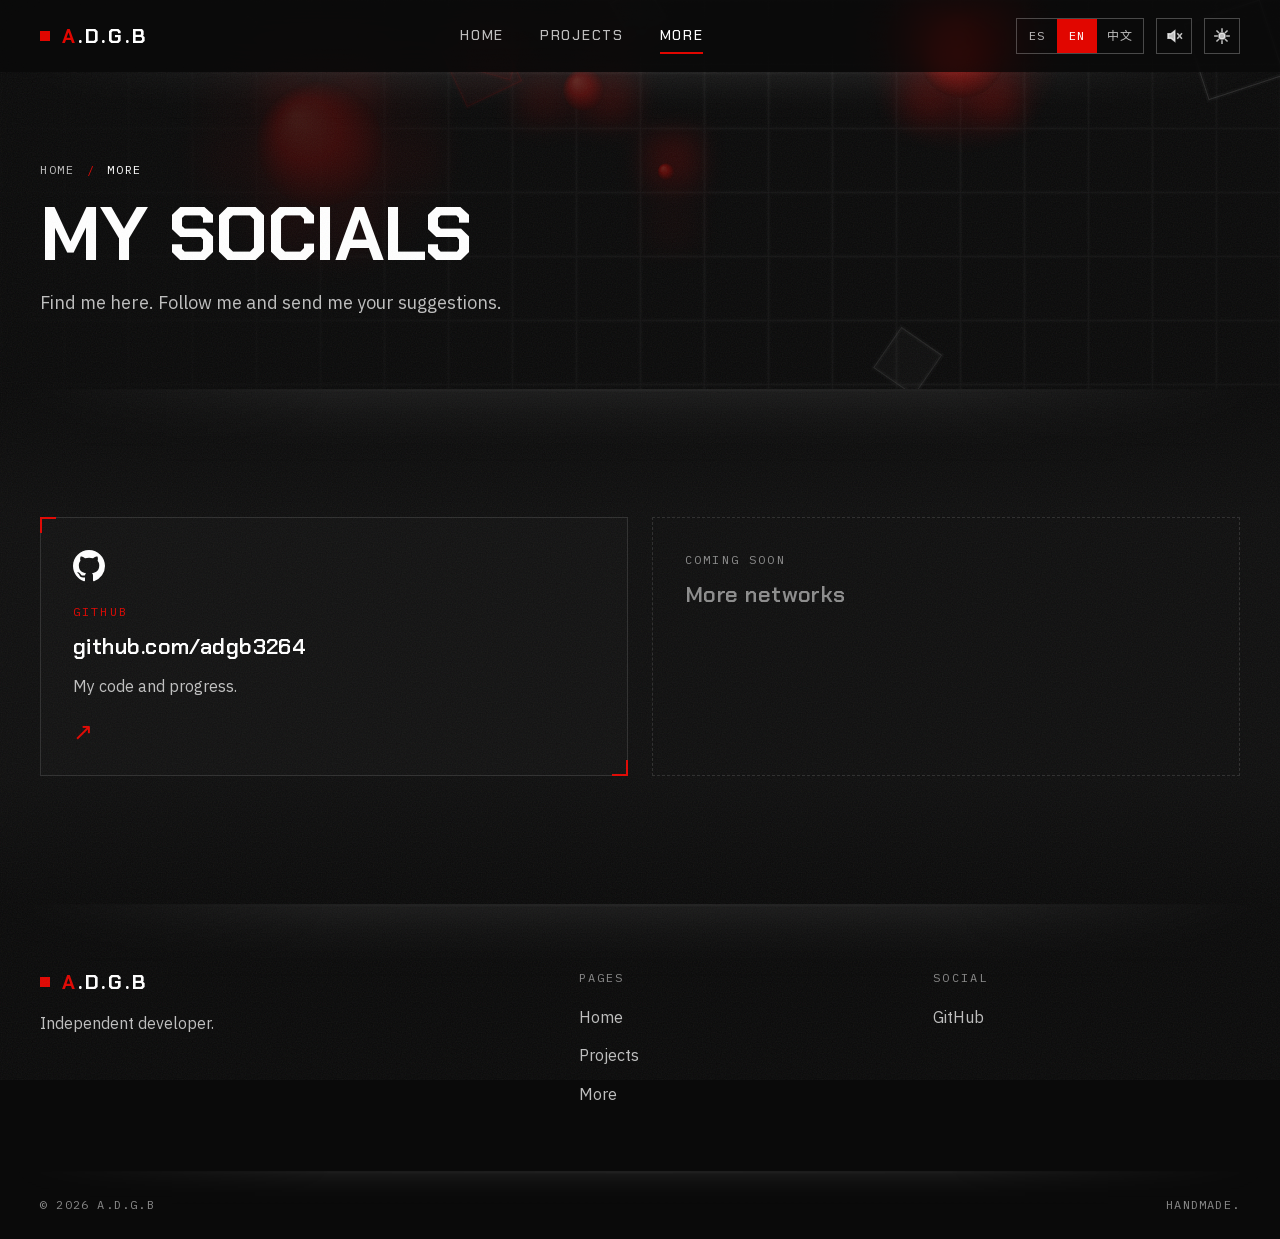
==== commit 3ccdb351: "minor repairs" ====
--- a/more/index.html
+++ b/more/index.html
@@ -16,11 +16,14 @@
   <meta property="og:image" content="https://adgb3264.github.io/og-image.png">
   <meta property="og:image:width" content="1200">
   <meta property="og:image:height" content="630">
+  <meta property="og:image:alt" content="A.D.G.B — Desarrollador independiente">
+  <meta property="og:locale" content="es_ES">
   <meta name="twitter:card" content="summary_large_image">
   <link rel="icon" href="../favicon.svg" type="image/svg+xml">
   <link rel="apple-touch-icon" href="../apple-touch-icon.png">
+  <script>if(/^https?:/.test(location.protocol)){["chakra-petch-700","chakra-petch-500","ibm-plex-sans-400"].forEach(function(n){var l=document.createElement("link");l.rel="preload";l.as="font";l.type="font/woff";l.crossOrigin="anonymous";l.href="../fonts/"+n+".woff";document.head.appendChild(l);});}</script>
   <link rel="stylesheet" href="../styles.css">
-  <script>(function(){var h=document.documentElement,t="dark";try{if(localStorage.getItem("adgb-theme")==="light")t="light";}catch(e){}h.setAttribute("data-theme",t);if(t==="light"){var m=document.querySelector('meta[name="theme-color"]'),c=document.querySelector('meta[name="color-scheme"]');if(m)m.setAttribute("content","#ffffff");if(c)c.setAttribute("content","light");}})();</script>
+  <script>(function(){var h=document.documentElement,t="dark";try{if(localStorage.getItem("adgb-theme")==="light")t="light";}catch(e){}h.setAttribute("data-theme",t);if(t==="light"){var m=document.querySelector('meta[name="theme-color"]'),c=document.querySelector('meta[name="color-scheme"]');if(m)m.setAttribute("content","#f5f5f5");if(c)c.setAttribute("content","light");}})();</script>
   <script>(function(){var h=document.documentElement;try{if(sessionStorage.getItem("adgb-wipe")==="1")h.classList.add("is-arriving");else if(sessionStorage.getItem("adgb-seen")==="1")h.classList.add("skip-loader");}catch(e){}})();</script>
   <noscript><style>.loader{display:none}[data-reveal],.pre{opacity:1;transform:none}.bl{opacity:1;animation:none}</style></noscript>
 </head>
--- a/styles.css
+++ b/styles.css
@@ -99,31 +99,36 @@
   --veil: rgba(10, 10, 10, .62);
   --header-bg: rgba(10, 10, 10, .78);
   --ink: 255, 255, 255;         /* líneas del fondo animado (rgb) */
+  --tile-bg: #0a0a0a;           /* fondo de los cuadros con la A */
+  --tile-ink: 255, 255, 255;    /* líneas de esos cuadros (rgb) */
   --sep-line: .15;              /* fuerza de la línea de los separadores */
   --sep-glow: .065;              /* fuerza del halo difuminado de los separadores */
 }
 
-/* Tema claro: lo activa el botón del sol / la luna (se guarda la elección) */
+/* Tema invertido (botón del sol / la luna): es el negativo exacto del oscuro, cada gris pasa a su opuesto (255 − valor),
+   y el rojo NO cambia: --red, --accent-text y los colores de las esferas son los mismos en los dos modos */
 html[data-theme="light"] {
   color-scheme: light;
-  --bg: #ffffff;
-  --bg-alt: #f6f6f6;
-  --surface: #f4f4f4;
-  --surface-2: #ebebeb;
-  --fg: #0a0a0a;
-  --fg-2: rgba(10, 10, 10, .74);
-  --fg-3: rgba(10, 10, 10, .58);
-  --line: rgba(10, 10, 10, .12);
-  --line-2: rgba(10, 10, 10, .3);
-  --accent-text: var(--red);    /* el mismo rojo que en oscuro */
+  --bg: #f5f5f5;               /* 255 − #0a0a0a */
+  --bg-alt: #f0f0f0;           /* 255 − #0f0f0f */
+  --surface: #ededed;          /* 255 − #121212 */
+  --surface-2: #e5e5e5;        /* 255 − #1a1a1a */
+  --fg: #000000;               /* 255 − #ffffff */
+  --fg-2: rgba(0, 0, 0, .74);
+  --fg-3: rgba(0, 0, 0, .52);
+  --line: rgba(0, 0, 0, .12);
+  --line-2: rgba(0, 0, 0, .26);
+  --accent-text: var(--red);   /* el mismo rojo que en oscuro */
   --focus: var(--red);
-  --shade: 255, 255, 255;
-  --veil-k: .4;                 /* velo blanco más suave: así las esferas no se ven rosadas */
-  --veil: rgba(255, 255, 255, .7);
-  --header-bg: rgba(255, 255, 255, .82);
-  --ink: 10, 10, 10;
-  --sep-line: .11;
-  --sep-glow: .05;
+  --shade: 245, 245, 245;
+  --veil-k: .4;                /* velo más suave: así las esferas conservan su rojo */
+  --veil: rgba(245, 245, 245, .62);
+  --header-bg: rgba(245, 245, 245, .78);
+  --ink: 0, 0, 0;
+  --tile-bg: #f5f5f5;
+  --tile-ink: 0, 0, 0;
+  --sep-line: .15;
+  --sep-glow: .065;
 }
 
 .is-dark { color: var(--fg); }
@@ -160,7 +165,7 @@
 button { font: inherit; color: inherit; background: none; border: 0; border-radius: 0; cursor: pointer; }
 dl, dd { margin: 0; }
 
-:focus-visible { outline: 2px solid var(--focus, var(--red)); outline-offset: 3px; }
+:focus-visible { outline: 2px solid var(--focus, var(--red)); outline-offset: 3px; box-shadow: 0 0 0 7px rgba(225, 6, 0, .16); }
 
 ::-webkit-scrollbar { width: 12px; }
 ::-webkit-scrollbar-track { background: var(--bg); }
@@ -273,18 +278,18 @@
 .card::before { top: -1px; left: -1px; border-top: 2px solid var(--red); border-left: 2px solid var(--red); }
 .card::after  { right: -1px; bottom: -1px; border-right: 2px solid var(--red); border-bottom: 2px solid var(--red); }
 
-/* El cuadro con la A roja exactamente en el centro (siempre oscuro) */
+/* El cuadro con la A roja exactamente en el centro (sigue al modo: oscuro o invertido; el rojo no cambia) */
 .tile {
   position: relative; isolation: isolate; overflow: hidden; container-type: size;
   display: grid; place-items: center;
   width: 100%; aspect-ratio: 1;
-  border: 1px solid rgba(255, 255, 255, .14);
+  border: 1px solid rgba(var(--tile-ink), .14);
   color: var(--red);
   background:
-    linear-gradient(rgba(255, 255, 255, .04) 1px, transparent 2px) calc(50% + 16px) calc(50% + 16px) / 32px 32px,
-    linear-gradient(90deg, rgba(255, 255, 255, .04) 1px, transparent 2px) calc(50% + 16px) calc(50% + 16px) / 32px 32px,
+    linear-gradient(rgba(var(--tile-ink), .04) 1px, transparent 2px) calc(50% + 16px) calc(50% + 16px) / 32px 32px,
+    linear-gradient(90deg, rgba(var(--tile-ink), .04) 1px, transparent 2px) calc(50% + 16px) calc(50% + 16px) / 32px 32px,
     radial-gradient(circle at 50% 50%, rgba(225, 6, 0, .4), transparent 64%),
-    #0a0a0a;
+    var(--tile-bg);
 }
 .tile--wide { aspect-ratio: 16 / 10; }
 
@@ -292,10 +297,10 @@
   position: absolute; left: 50%; top: 50%; translate: -50% -50%;
   width: var(--d); height: var(--d); pointer-events: none;
 }
-.tile__ring { border: 1px solid rgba(255, 255, 255, .12); border-radius: 50%; box-shadow: 0 0 14px rgba(255, 255, 255, .04), inset 0 0 14px rgba(255, 255, 255, .03); }
+.tile__ring { border: 1px solid rgba(var(--tile-ink), .12); border-radius: 50%; box-shadow: 0 0 14px rgba(var(--tile-ink), .04), inset 0 0 14px rgba(var(--tile-ink), .03); }
 .tile__ring.r1 { --d: 64cqmin; border-color: rgba(225, 6, 0, .6); }
 .tile__ring.r2 { --d: 90cqmin; }
-.tile__sq { --d: 46cqmin; --r0: 45deg; rotate: 45deg; border: 1px solid rgba(255, 255, 255, .24); animation: spin 48s linear infinite; }
+.tile__sq { --d: 46cqmin; --r0: 45deg; rotate: 45deg; border: 1px solid rgba(var(--tile-ink), .24); animation: spin 48s linear infinite; }
 .tile__orbit { animation: spin var(--t, 18s) linear infinite; }
 .tile__orbit::after {
   content: ""; position: absolute; left: 50%; top: 0;
@@ -429,6 +434,8 @@
 .theme .theme__moon { display: none; }
 html[data-theme="light"] .theme .theme__sun { display: none; }
 html[data-theme="light"] .theme .theme__moon { display: inline; }
+.theme.is-spin svg { animation: themeSpin .75s var(--ease); }
+@keyframes themeSpin { from { rotate: -160deg; scale: .3; opacity: 0; } to { rotate: 0deg; scale: 1; opacity: 1; } }
 
 .burger { display: none; position: relative; width: 40px; height: 40px; }
 .burger span { position: absolute; left: 9px; right: 9px; height: 2px; background: currentColor; transition: transform .4s var(--ease), top .4s var(--ease); }
@@ -516,7 +523,7 @@
   font-size: clamp(5rem, 26vw, 17rem); line-height: .88; user-select: none;
 }
 .bl {
-  display: block; color: var(--fg); opacity: 0;
+  position: relative; display: block; color: var(--fg); opacity: 0;
   text-shadow: 0 8px 60px rgba(var(--shade), .55);
   animation: blIn 1.1s var(--ease) both paused, failsafe-show .01s linear 5s forwards;
   animation-delay: calc(var(--i) * 110ms + 120ms), 5s;
@@ -527,6 +534,18 @@
 .bl.is-hot { translate: 0 -5%; }
 .bl--a.is-hot { scale: 1.06; text-shadow: 0 0 120px rgba(225, 6, 0, .95), 0 0 34px rgba(255, 59, 48, .6); }
 body.is-ready .bl { animation-play-state: running, running; }
+/* Copia de la letra (la pone script.js en data-t) que se parte y parpadea al pasar el mouse */
+.bl::after { content: attr(data-t); position: absolute; left: 0; top: 0; color: var(--red); opacity: 0; pointer-events: none; text-shadow: none; }
+.bl--a::after { color: var(--fg); }
+.bl.is-hot::after { animation: blGlitch .5s steps(1, end) 1; }
+@keyframes blGlitch {
+  0%   { opacity: .9; transform: translate(-6px, 2px); clip-path: inset(8% 0 58% 0); }
+  20%  { opacity: .9; transform: translate(5px, -2px); clip-path: inset(56% 0 10% 0); }
+  40%  { opacity: .8; transform: translate(-3px, 1px); clip-path: inset(30% 0 36% 0); }
+  60%  { opacity: .7; transform: translate(4px, 0);    clip-path: inset(66% 0 4% 0); }
+  80%  { opacity: .5; transform: translate(-2px, -1px); clip-path: inset(2% 0 74% 0); }
+  100% { opacity: 0; transform: none; clip-path: inset(0); }
+}
 @keyframes blIn { from { opacity: 0; transform: translateY(42%) scale(.96); } to { opacity: 1; transform: none; } }
 @keyframes failsafe-show { to { opacity: 1; transform: none; } }
 
@@ -552,7 +571,7 @@
 
 /* Cinta roja con los nombres de las apps */
 .marquee { position: relative; z-index: 2; overflow: hidden; background: linear-gradient(to bottom, var(--bg), var(--surface-2) 28px, var(--surface-2) calc(100% - 28px), var(--bg)); color: var(--fg); }
-.marquee__track { display: flex; width: max-content; animation: marquee 40s linear infinite; }
+.marquee__track { display: flex; width: max-content; animation: marquee 40s linear infinite; -webkit-mask-image: linear-gradient(90deg, transparent, #000 7%, #000 93%, transparent); mask-image: linear-gradient(90deg, transparent, #000 7%, #000 93%, transparent); }
 .marquee__group { display: flex; flex-shrink: 0; }
 .marquee__group span {
   display: inline-block; padding-block: 18px; white-space: nowrap;
@@ -625,13 +644,18 @@
 }
 [data-reveal].in { opacity: 1; transform: none; animation: none; }
 
-/* Cambio suave entre modo oscuro y claro (script.js pone la clase unos instantes) */
+/* Inversión blanco / negro: la página nueva aparece dentro de un círculo que crece desde el botón (View Transitions) */
+::view-transition-old(root), ::view-transition-new(root) { animation: none; mix-blend-mode: normal; }
+::view-transition-old(root) { z-index: 1; }
+::view-transition-new(root) { z-index: 2; }
+
+/* Respaldo para navegadores sin View Transitions: fundido suave (script.js pone la clase unos instantes) */
 html.theme-switching, html.theme-switching *, html.theme-switching *::before, html.theme-switching *::after {
   transition: background-color .4s ease, color .4s ease, border-color .4s ease, fill .4s ease, stroke .4s ease !important;
 }
 
-[data-i18n] { transition: opacity .25s ease; }
-body.lang-switching [data-i18n] { opacity: 0; }
+[data-i18n] { transition: opacity .26s ease, filter .26s ease; }
+body.lang-switching [data-i18n] { opacity: 0; filter: blur(7px); }
 
 /* Solo con ratón: efectos al pasar el cursor */
 @media (hover: hover) and (pointer: fine) {
@@ -823,3 +847,42 @@
 .bl--a { position: relative; }
 .bl--a::before { content: ""; position: absolute; inset: 8% -14%; z-index: -1; pointer-events: none; border-radius: 50%; background: radial-gradient(closest-side, rgba(225, 6, 0, .4), transparent); filter: blur(26px); animation: aPulse 4.8s ease-in-out infinite; }
 @keyframes aPulse { 0%, 100% { opacity: .3; scale: .92; } 50% { opacity: .85; scale: 1.08; } }
+
+/* Efectitos II: barrido de luz en la portada, brillo que cruza los botones rojos, logo que se parte */
+.hero::before {
+  content: ""; position: absolute; left: 0; right: 0; top: 0; height: 160px; z-index: 1; pointer-events: none;
+  background: linear-gradient(to bottom, transparent, rgba(225, 6, 0, .06) 62%, rgba(225, 6, 0, .2) 98%, transparent);
+  transform: translateY(-160px); animation: scan 10s linear 2.5s infinite;
+}
+@keyframes scan { 0% { transform: translateY(-160px); } 55%, 100% { transform: translateY(110vh); } }
+
+.btn:not(.btn--outline)::after {
+  content: ""; position: absolute; inset: 0; pointer-events: none; z-index: 1;
+  background: linear-gradient(105deg, transparent 36%, rgba(255, 255, 255, .3) 50%, transparent 64%);
+  translate: -130% 0; animation: btnShine 6s ease-in-out 1.5s infinite;
+}
+@keyframes btnShine { 0%, 68% { translate: -130% 0; } 100% { translate: 130% 0; } }
+
+.logo__text { transition: text-shadow .25s ease; }
+@media (hover: hover) and (pointer: fine) {
+  .logo:hover .logo__text { text-shadow: 2px 0 rgba(225, 6, 0, .85), -2px 0 rgba(var(--ink), .35); }
+}
+
+/* La portada se desplaza más lento que el scroll y se desvanece al irse (script.js pone --hp y --hf) */
+html.fx .hero__inner { transform: translate3d(0, calc(var(--hp, 0) * 1px), 0); opacity: calc(1 - var(--hf, 0) * .85); }
+
+/* Más contraste si el sistema lo pide */
+@media (prefers-contrast: more) {
+  :root { --line: rgba(255, 255, 255, .34); --line-2: rgba(255, 255, 255, .6); --fg-2: rgba(255, 255, 255, .92); --fg-3: rgba(255, 255, 255, .78); }
+  html[data-theme="light"] { --line: rgba(0, 0, 0, .34); --line-2: rgba(0, 0, 0, .6); --fg-2: rgba(0, 0, 0, .92); --fg-3: rgba(0, 0, 0, .78); }
+}
+
+/* Al imprimir: sin efectos, fondo blanco y texto negro */
+@media print {
+  .loader, .wipe, .cursor-glow, .cur, .cur-dot, .scene, .progress, .header, .marquee, .ripple, .spark, .burger { display: none !important; }
+  html, body, .section, .section.is-alt, .cta, .page-head, .footer, .hero, .notfound { background: #fff !important; color: #000 !important; }
+  *, *::before, *::after { animation: none !important; transition: none !important; box-shadow: none !important; text-shadow: none !important; filter: none !important; }
+  [data-reveal], .pre, .bl { opacity: 1 !important; transform: none !important; }
+  .section::before, .cta::after, .footer::before, .footer__bottom::before, .hero::before { display: none !important; }
+  a { color: inherit; text-decoration: underline; }
+}
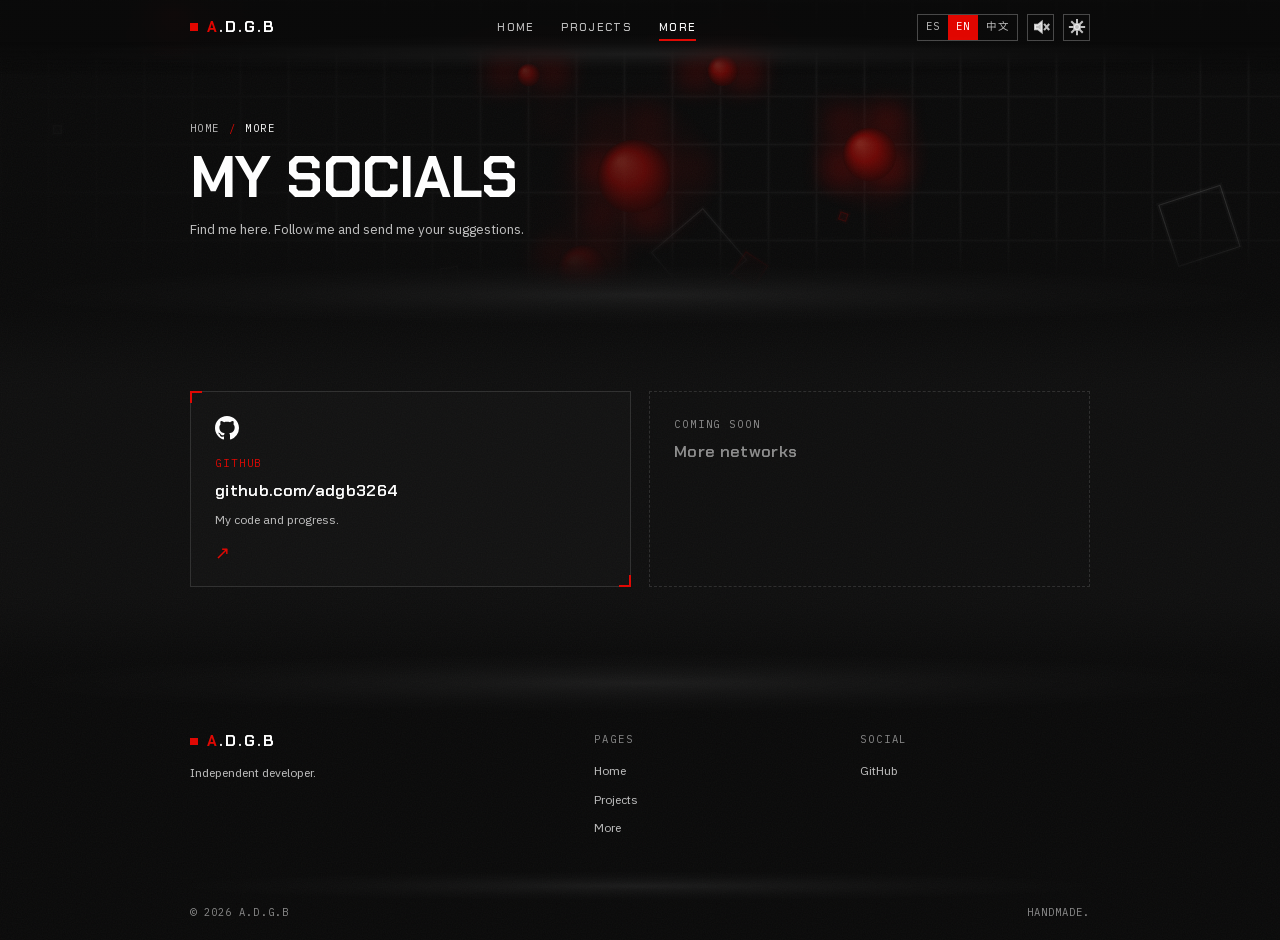
==== commit 85d62032: "minor repairs 2" ====
--- a/more/index.html
+++ b/more/index.html
@@ -14,12 +14,14 @@
   <meta property="og:type" content="website">
   <meta property="og:url" content="https://adgb3264.github.io/more/">
   <meta property="og:image" content="https://adgb3264.github.io/og-image.png">
-  <meta property="og:image:width" content="1200">
-  <meta property="og:image:height" content="630">
+  <meta property="og:image:width" content="2400">
+  <meta property="og:image:height" content="1260">
   <meta property="og:image:alt" content="A.D.G.B — Desarrollador independiente">
   <meta property="og:locale" content="es_ES">
   <meta name="twitter:card" content="summary_large_image">
   <link rel="icon" href="../favicon.svg" type="image/svg+xml">
+  <link rel="icon" href="../favicon-32.png" sizes="32x32" type="image/png">
+  <link rel="icon" href="../icon-192.png" sizes="192x192" type="image/png">
   <link rel="apple-touch-icon" href="../apple-touch-icon.png">
   <script>if(/^https?:/.test(location.protocol)){["chakra-petch-700","chakra-petch-500","ibm-plex-sans-400"].forEach(function(n){var l=document.createElement("link");l.rel="preload";l.as="font";l.type="font/woff";l.crossOrigin="anonymous";l.href="../fonts/"+n+".woff";document.head.appendChild(l);});}</script>
   <link rel="stylesheet" href="../styles.css">
--- a/styles.css
+++ b/styles.css
@@ -6,6 +6,7 @@
    Esquinas rectas ("cuadros") y esferas.
 
    0  Fuentes (archivos propios en /fonts, sin Google Fonts)
+   (Todas las medidas están en rem: en PC la raíz vale 75 %, igual que un zoom de 75 % del navegador)
    1  Tokens y temas (oscuro / claro)
    2  Base
    3  Componentes (botón, chip, tarjeta, cuadro con la A, migas)
@@ -56,8 +57,9 @@
   --font-body: "IBM Plex Sans", "Noto Sans SC", "PingFang SC", "Microsoft YaHei", system-ui, -apple-system, "Segoe UI", sans-serif;
   --font-mono: "IBM Plex Mono", "Noto Sans SC", "PingFang SC", "Microsoft YaHei", ui-monospace, "SFMono-Regular", Menlo, monospace;
 
-  --fs-1: .75rem;
-  --fs-2: .875rem;
+  /* Los textos pequeños no bajan de cierto tamaño en pantalla, para que sigan nítidos con el zoom 75 % */
+  --fs-1: max(.75rem, 10.5px);
+  --fs-2: max(.875rem, 11px);
   --fs-3: 1rem;
   --fs-4: 1.125rem;
   --fs-5: 1.375rem;
@@ -69,13 +71,13 @@
   --tr-2: .18em;   /* etiquetas pequeñas */
 
   /* Espaciado (base 4 px) */
-  --sp-1: 4px;  --sp-2: 8px;  --sp-3: 12px; --sp-4: 16px;
-  --sp-5: 24px; --sp-6: 32px; --sp-7: 48px; --sp-8: 64px;
-  --section-y: clamp(72px, 4rem + 5vw, 128px);
-  --gutter: clamp(18px, 4vw, 32px);
-  --container: 1200px;
-  --card-pad: clamp(20px, 3vw, 32px);
-  --header-h: 72px;
+  --sp-1: 0.25rem;  --sp-2: 0.5rem;  --sp-3: 0.75rem; --sp-4: 1rem;
+  --sp-5: 1.5rem; --sp-6: 2rem; --sp-7: 3rem; --sp-8: 4rem;
+  --section-y: clamp(4.5rem, 4rem + 5vw, 8rem);
+  --gutter: clamp(1.125rem, 4vw, 2rem);
+  --container: 75rem;
+  --card-pad: clamp(1.25rem, 3vw, 2rem);
+  --header-h: 4.5rem;
 
   --ease: cubic-bezier(.2, .7, .1, 1);
 }
@@ -103,6 +105,7 @@
   --tile-ink: 255, 255, 255;    /* líneas de esos cuadros (rgb) */
   --sep-line: .15;              /* fuerza de la línea de los separadores */
   --sep-glow: .065;              /* fuerza del halo difuminado de los separadores */
+  --wipe-ink: #0a0a0a;          /* color de la A de la cortina roja entre páginas: negro en modo oscuro */
 }
 
 /* Tema invertido (botón del sol / la luna): es el negativo exacto del oscuro, cada gris pasa a su opuesto (255 − valor),
@@ -129,6 +132,7 @@
   --tile-ink: 0, 0, 0;
   --sep-line: .15;
   --sep-glow: .065;
+  --wipe-ink: #ffffff;         /* ...y blanco en modo claro (la A cambia con el modo) */
 }
 
 .is-dark { color: var(--fg); }
@@ -139,7 +143,14 @@
 
 *, *::before, *::after { box-sizing: border-box; margin: 0; padding: 0; }
 
-html { scroll-behavior: smooth; scroll-padding-top: calc(var(--header-h) + 24px); -webkit-text-size-adjust: 100%; }
+/* Zoom 75 % por defecto en computador (pantalla ancha con mouse). En celulares y tabletas queda al 100 %.
+   Como todo el CSS usa rem, basta con cambiar el tamaño raíz; script.js lee este valor para escalar el fondo animado. */
+html { font-size: 100%; }
+@media (min-width: 861px) and (hover: hover) and (pointer: fine) {
+  html { font-size: 75%; }
+}
+
+html { scroll-behavior: smooth; scroll-padding-top: calc(var(--header-h) + 1.5rem); -webkit-text-size-adjust: 100%; }
 
 body {
   min-height: 100vh; min-height: 100svh;
@@ -152,7 +163,10 @@
   line-height: 1.65;
   overflow-x: hidden;
   -webkit-font-smoothing: antialiased;
+  -moz-osx-font-smoothing: grayscale;
   text-rendering: optimizeLegibility;
+  font-kerning: normal;
+  font-synthesis: none;
 }
 body.is-loading { overflow: hidden; }
 
@@ -165,11 +179,11 @@
 button { font: inherit; color: inherit; background: none; border: 0; border-radius: 0; cursor: pointer; }
 dl, dd { margin: 0; }
 
-:focus-visible { outline: 2px solid var(--focus, var(--red)); outline-offset: 3px; box-shadow: 0 0 0 7px rgba(225, 6, 0, .16); }
-
-::-webkit-scrollbar { width: 12px; }
+:focus-visible { outline: 2px solid var(--focus, var(--red)); outline-offset: 0.1875rem; box-shadow: 0 0 0 0.4375rem rgba(225, 6, 0, .16); }
+
+::-webkit-scrollbar { width: 0.75rem; }
 ::-webkit-scrollbar-track { background: var(--bg); }
-::-webkit-scrollbar-thumb { background: var(--red); border: 3px solid var(--bg); background-clip: padding-box; }
+::-webkit-scrollbar-thumb { background: var(--red); border: 0.1875rem solid var(--bg); background-clip: padding-box; }
 ::-webkit-scrollbar-thumb:hover { background: var(--red-deep); }
 
 .container {
@@ -180,8 +194,8 @@
 }
 
 .skip {
-  position: fixed; left: var(--sp-4); top: -80px; z-index: 300;
-  padding: 12px 18px;
+  position: fixed; left: var(--sp-4); top: -5rem; z-index: 300;
+  padding: 0.75rem 1.125rem;
   background: var(--red); color: #fff;
   font-family: var(--font-display); font-weight: 600; font-size: var(--fs-2); letter-spacing: var(--tr-1); text-transform: uppercase;
   transition: top .2s ease;
@@ -208,10 +222,10 @@
   font-family: var(--font-mono); font-size: var(--fs-1); letter-spacing: var(--tr-2); text-transform: uppercase;
   color: var(--accent-text);
 }
-.eyebrow::before { content: ""; width: 24px; height: 2px; background: currentColor; }
+.eyebrow::before { content: ""; width: 1.5rem; height: 2px; background: currentColor; }
 
 .section-head > * + * { margin-top: var(--sp-4); }
-.section-head { margin-bottom: clamp(32px, 5vw, 56px); max-width: 760px; }
+.section-head { margin-bottom: clamp(2rem, 5vw, 3.5rem); max-width: 47.5rem; }
 
 /* ============================================================
    3 · Componentes
@@ -224,7 +238,7 @@
   --hover-bd: var(--red);
   position: relative; isolation: isolate; overflow: hidden;
   display: inline-flex; align-items: center; justify-content: center; gap: var(--sp-3);
-  min-height: 48px; padding: 0 28px;
+  min-height: 3rem; padding: 0 1.75rem;
   background: var(--red); color: #fff;
   border: 1px solid var(--red);
   font-family: var(--font-display); font-weight: 600; font-size: var(--fs-2);
@@ -247,19 +261,19 @@
 
 /* Estado del proyecto */
 .chip {
-  display: inline-flex; align-items: center; gap: 8px;
-  padding: 6px 12px 6px 10px;
+  display: inline-flex; align-items: center; gap: 0.5rem;
+  padding: 0.375rem 0.75rem 0.375rem 0.625rem;
   border: 1px solid var(--line-2);
-  font-family: var(--font-mono); font-size: .6875rem; letter-spacing: .14em; text-transform: uppercase; line-height: 1.2;
+  font-family: var(--font-mono); font-size: max(.6875rem, 10px); letter-spacing: .14em; text-transform: uppercase; line-height: 1.2;
   color: var(--fg);
 }
 .chip::before {
-  content: ""; width: 7px; height: 7px; border-radius: 50%; background: var(--red); flex-shrink: 0;
+  content: ""; width: 0.4375rem; height: 0.4375rem; border-radius: 50%; background: var(--red); flex-shrink: 0;
   animation: ping 2.4s ease-out infinite;
 }
 @keyframes ping {
   0%   { box-shadow: 0 0 0 0 rgba(225, 6, 0, .55); }
-  70%  { box-shadow: 0 0 0 8px rgba(225, 6, 0, 0); }
+  70%  { box-shadow: 0 0 0 0.5rem rgba(225, 6, 0, 0); }
   100% { box-shadow: 0 0 0 0 rgba(225, 6, 0, 0); }
 }
 
@@ -272,7 +286,7 @@
   transition: border-color .35s ease, background-color .35s ease, --sa .45s ease;
 }
 .card::before, .card::after {
-  content: ""; position: absolute; width: 16px; height: 16px; pointer-events: none; z-index: 3;
+  content: ""; position: absolute; width: 1rem; height: 1rem; pointer-events: none; z-index: 3;
   transition: width .35s var(--ease), height .35s var(--ease);
 }
 .card::before { top: -1px; left: -1px; border-top: 2px solid var(--red); border-left: 2px solid var(--red); }
@@ -286,8 +300,8 @@
   border: 1px solid rgba(var(--tile-ink), .14);
   color: var(--red);
   background:
-    linear-gradient(rgba(var(--tile-ink), .04) 1px, transparent 2px) calc(50% + 16px) calc(50% + 16px) / 32px 32px,
-    linear-gradient(90deg, rgba(var(--tile-ink), .04) 1px, transparent 2px) calc(50% + 16px) calc(50% + 16px) / 32px 32px,
+    linear-gradient(rgba(var(--tile-ink), .04) 1px, transparent 2px) calc(50% + 1rem) calc(50% + 1rem) / 2rem 2rem,
+    linear-gradient(90deg, rgba(var(--tile-ink), .04) 1px, transparent 2px) calc(50% + 1rem) calc(50% + 1rem) / 2rem 2rem,
     radial-gradient(circle at 50% 50%, rgba(225, 6, 0, .4), transparent 64%),
     var(--tile-bg);
 }
@@ -297,26 +311,26 @@
   position: absolute; left: 50%; top: 50%; translate: -50% -50%;
   width: var(--d); height: var(--d); pointer-events: none;
 }
-.tile__ring { border: 1px solid rgba(var(--tile-ink), .12); border-radius: 50%; box-shadow: 0 0 14px rgba(var(--tile-ink), .04), inset 0 0 14px rgba(var(--tile-ink), .03); }
+.tile__ring { border: 1px solid rgba(var(--tile-ink), .12); border-radius: 50%; box-shadow: 0 0 0.875rem rgba(var(--tile-ink), .04), inset 0 0 0.875rem rgba(var(--tile-ink), .03); }
 .tile__ring.r1 { --d: 64cqmin; border-color: rgba(225, 6, 0, .6); }
 .tile__ring.r2 { --d: 90cqmin; }
 .tile__sq { --d: 46cqmin; --r0: 45deg; rotate: 45deg; border: 1px solid rgba(var(--tile-ink), .24); animation: spin 48s linear infinite; }
 .tile__orbit { animation: spin var(--t, 18s) linear infinite; }
 .tile__orbit::after {
   content: ""; position: absolute; left: 50%; top: 0;
-  width: clamp(7px, 4.5cqmin, 14px); aspect-ratio: 1; translate: -50% -50%; border-radius: 50%;
+  width: clamp(0.4375rem, 4.5cqmin, 0.875rem); aspect-ratio: 1; translate: -50% -50%; border-radius: 50%;
   background: radial-gradient(circle at 35% 35%, #ff4a38, var(--red) 55%, var(--red-deep));
-  box-shadow: 0 0 16px rgba(225, 6, 0, .8);
+  box-shadow: 0 0 1rem rgba(225, 6, 0, .8);
 }
 .tile__orbit.o1 { --d: 64cqmin; --t: 16s; }
 .tile__orbit.o2 { --d: 90cqmin; --t: 26s; animation-direction: reverse; }
-.tile__orbit.o2::after { width: clamp(5px, 3cqmin, 9px); background: transparent; border: 2px solid var(--red); box-shadow: 0 0 12px rgba(225, 6, 0, .55); }
+.tile__orbit.o2::after { width: clamp(0.3125rem, 3cqmin, 0.5625rem); background: transparent; border: 2px solid var(--red); box-shadow: 0 0 0.75rem rgba(225, 6, 0, .55); }
 
 .tile__a {
   position: relative; z-index: 2;
   width: 44cqmin; height: 44cqmin;
   color: var(--red);
-  filter: drop-shadow(0 0 26px rgba(225, 6, 0, .55));
+  filter: drop-shadow(0 0 1.625rem rgba(225, 6, 0, .55));
   transition: transform .7s var(--ease);
 }
 @keyframes spin { from { rotate: var(--r0, 0deg); } to { rotate: calc(var(--r0, 0deg) + 360deg); } }
@@ -348,7 +362,7 @@
   font-size: clamp(2.4rem, 8vw, 5rem); letter-spacing: .22em; padding-left: .22em;
   animation: loaderWord 1.1s var(--ease) both;
 }
-.loader__bar { width: min(260px, 60vw); height: 2px; background: var(--line); overflow: hidden; }
+.loader__bar { width: min(16.25rem, 60vw); height: 2px; background: var(--line); overflow: hidden; }
 .loader__bar span { display: block; width: 100%; height: 100%; background: var(--red); transform: translateX(-100%); animation: loaderBar 1.1s var(--ease) .1s forwards; }
 .loader.is-done { transform: translateY(-100%); visibility: hidden; }
 @keyframes loaderWord { from { opacity: 0; letter-spacing: .5em; } to { opacity: 1; letter-spacing: .22em; } }
@@ -358,21 +372,21 @@
 .wipe {
   position: fixed; inset: 0; z-index: 150;
   display: none; align-items: center; justify-content: center;
-  background: var(--red); color: var(--black);
+  background: var(--red); color: var(--wipe-ink);
   transform: translateX(-101%); pointer-events: none;
 }
-.wipe svg { width: min(30vw, 260px); height: min(30vw, 260px); }
+.wipe svg { width: min(30vw, 16.25rem); height: min(30vw, 16.25rem); }
 .is-arriving .wipe { display: flex; transform: translateX(0); }
 .is-arriving .loader, .skip-loader .loader { display: none; }
 
 .progress {
   position: fixed; top: 0; left: 0; z-index: 120; width: 100%; height: 2px;
-  background: var(--red); box-shadow: 0 0 12px 1px rgba(225, 6, 0, .75);
+  background: var(--red); box-shadow: 0 0 0.75rem 1px rgba(225, 6, 0, .75);
   transform-origin: left; transform: scaleX(0);
 }
 .cursor-glow {
   position: fixed; top: 0; left: 0; z-index: 399;   /* por delante de todo (justo debajo del cursor) */
-  width: 620px; height: 620px; margin: -310px 0 0 -310px; border-radius: 50%;
+  width: 38.75rem; height: 38.75rem; margin: -19.375rem 0 0 -19.375rem; border-radius: 50%;
   background: radial-gradient(circle, rgba(255, 50, 30, .36), rgba(225, 6, 0, .17) 22%, rgba(225, 6, 0, .06) 44%, rgba(225, 6, 0, .015) 58%, transparent 70%);
   mix-blend-mode: screen;                           /* ilumina lo de abajo sin taparlo */
   pointer-events: none; opacity: 0; transition: opacity .6s ease; will-change: transform;
@@ -383,25 +397,31 @@
 /* Cabecera (siempre la misma en todas las páginas) */
 .header {
   position: fixed; inset: 0 0 auto 0; z-index: 100; height: var(--header-h);
-  background: var(--header-bg);
-  -webkit-backdrop-filter: blur(20px) saturate(150%); backdrop-filter: blur(20px) saturate(150%);
   color: var(--fg);
 }
+/* Fondo de la cabecera: se extiende hacia abajo y se desvanece (sin borde duro) */
+.header::before {
+  content: ""; position: absolute; z-index: -1; left: 0; right: 0; top: 0; bottom: -1.75rem; pointer-events: none;
+  background: linear-gradient(to bottom, var(--header-bg) 0, var(--header-bg) calc(100% - 2.5rem), rgba(var(--shade), 0) 100%);
+  -webkit-backdrop-filter: blur(1.25rem) saturate(150%); backdrop-filter: blur(1.25rem) saturate(150%);
+  -webkit-mask-image: linear-gradient(to bottom, #000 0, rgba(0,0,0,1.000) calc(100% - 2.750rem), rgba(0,0,0,0.957) calc(100% - 2.406rem), rgba(0,0,0,0.844) calc(100% - 2.062rem), rgba(0,0,0,0.684) calc(100% - 1.719rem), rgba(0,0,0,0.500) calc(100% - 1.375rem), rgba(0,0,0,0.316) calc(100% - 1.031rem), rgba(0,0,0,0.156) calc(100% - 0.688rem), rgba(0,0,0,0.043) calc(100% - 0.344rem), rgba(0,0,0,0.000) calc(100% - 0.000rem));
+  mask-image: linear-gradient(to bottom, #000 0, rgba(0,0,0,1.000) calc(100% - 2.750rem), rgba(0,0,0,0.957) calc(100% - 2.406rem), rgba(0,0,0,0.844) calc(100% - 2.062rem), rgba(0,0,0,0.684) calc(100% - 1.719rem), rgba(0,0,0,0.500) calc(100% - 1.375rem), rgba(0,0,0,0.316) calc(100% - 1.031rem), rgba(0,0,0,0.156) calc(100% - 0.688rem), rgba(0,0,0,0.043) calc(100% - 0.344rem), rgba(0,0,0,0.000) calc(100% - 0.000rem));
+}
 .header__inner { height: 100%; display: flex; align-items: center; justify-content: space-between; gap: var(--sp-5); }
 
 .logo { display: inline-flex; align-items: center; gap: var(--sp-3); }
-.logo__mark { width: 10px; height: 10px; background: var(--red); flex-shrink: 0; transition: rotate .5s var(--ease), scale .5s var(--ease); }
+.logo__mark { width: 0.625rem; height: 0.625rem; background: var(--red); flex-shrink: 0; transition: rotate .5s var(--ease), scale .5s var(--ease); }
 .logo__text { font-family: var(--font-display); font-weight: 700; font-size: 1.25rem; letter-spacing: .14em; line-height: 1; }
 
 .nav { display: flex; gap: var(--sp-1); }
 .nav a {
-  position: relative; padding: 10px 16px;
+  position: relative; padding: 0.625rem 1rem;
   font-family: var(--font-display); font-weight: 500; font-size: var(--fs-2); letter-spacing: var(--tr-1); text-transform: uppercase;
   color: var(--fg-2);
   transition: color .25s ease;
 }
 .nav a::after {
-  content: ""; position: absolute; left: 16px; right: 16px; bottom: 4px; height: 2px; background: var(--red);
+  content: ""; position: absolute; left: 1rem; right: 1rem; bottom: 0.25rem; height: 2px; background: var(--red);
   transform: scaleX(0); transform-origin: left; transition: transform .35s var(--ease);
 }
 .nav a[aria-current="page"] { color: var(--fg); }
@@ -409,9 +429,9 @@
 
 .header__actions { display: flex; align-items: center; gap: var(--sp-3); }
 
-.lang { display: inline-flex; height: 36px; border: 1px solid var(--line-2); }
+.lang { display: inline-flex; height: 2.25rem; border: 1px solid var(--line-2); }
 .lang__btn {
-  min-width: 40px; padding: 0 10px;
+  min-width: 2.5rem; padding: 0 0.625rem;
   font-family: var(--font-mono); font-size: var(--fs-1); letter-spacing: .08em;
   color: var(--fg-2); transition: background .25s ease, color .25s ease;
 }
@@ -421,11 +441,13 @@
 
 .sound, .theme {
   display: inline-grid; place-items: center; flex-shrink: 0;
-  width: 36px; height: 36px;
+  width: 2.25rem; height: 2.25rem;
   border: 1px solid var(--line-2); color: var(--fg-2);
   transition: color .25s ease, border-color .25s ease, background .25s ease;
 }
 .sound.is-on { color: var(--fg); border-color: var(--red); background: rgba(225, 6, 0, .25); }
+.sound svg, .theme svg { width: max(1.125rem, 18px); height: max(1.125rem, 18px); shape-rendering: geometricPrecision; }
+.sound svg *, .theme svg * { vector-effect: non-scaling-stroke; stroke-width: 2px; }
 .sound .sound__waves { display: none; }
 .sound.is-on .sound__waves { display: inline; }
 .sound.is-on .sound__slash { display: none; }
@@ -437,36 +459,33 @@
 .theme.is-spin svg { animation: themeSpin .75s var(--ease); }
 @keyframes themeSpin { from { rotate: -160deg; scale: .3; opacity: 0; } to { rotate: 0deg; scale: 1; opacity: 1; } }
 
-.burger { display: none; position: relative; width: 40px; height: 40px; }
-.burger span { position: absolute; left: 9px; right: 9px; height: 2px; background: currentColor; transition: transform .4s var(--ease), top .4s var(--ease); }
-.burger span:first-child { top: 15px; }
-.burger span:last-child  { top: 24px; }
-.burger[aria-expanded="true"] span:first-child { top: 20px; transform: rotate(45deg); }
-.burger[aria-expanded="true"] span:last-child  { top: 20px; transform: rotate(-45deg); }
-
-/* Separadores difuminados: el fondo de cada sección se funde con el vecino, y la línea es una campana desenfocada
-   (más fuerte en el centro, invisible en los extremos) con un halo que se apaga hacia abajo */
+.burger { display: none; position: relative; width: 2.5rem; height: 2.5rem; }
+.burger span { position: absolute; left: 0.5625rem; right: 0.5625rem; height: 2px; background: currentColor; transition: transform .4s var(--ease), top .4s var(--ease); }
+.burger span:first-child { top: 0.9375rem; }
+.burger span:last-child  { top: 1.5rem; }
+.burger[aria-expanded="true"] span:first-child { top: 1.25rem; transform: rotate(45deg); }
+.burger[aria-expanded="true"] span:last-child  { top: 1.25rem; transform: rotate(-45deg); }
+
+/* Separadores difuminados: ya no hay líneas ni bordes duros. Cada unión entre secciones es un halo ancho que se
+   apaga hacia arriba, hacia abajo y hacia los lados (el centro del halo cae justo en la unión) */
 .header::after, .marquee::before, .section::before, .cta::after, .footer::before, .footer__bottom::before, .hero__meta::before {
-  content: ""; position: absolute; left: 0; right: 0; top: 0; height: 80px; z-index: 3; pointer-events: none;
-  background:
-    linear-gradient(90deg, transparent, rgba(var(--ink), var(--sep-line)) 50%, transparent) 0 0 / 100% 1px no-repeat,
-    linear-gradient(to bottom, rgba(var(--ink), var(--sep-glow)), rgba(var(--ink), calc(var(--sep-glow) * .5)) 30%, rgba(var(--ink), calc(var(--sep-glow) * .15)) 62%, transparent);
-  -webkit-mask-image: linear-gradient(90deg, transparent, #000 26%, #000 74%, transparent);
-  mask-image: linear-gradient(90deg, transparent, #000 26%, #000 74%, transparent);
-  filter: blur(1.2px);
-}
-.header::after { top: 100%; height: 52px; }
-.footer__bottom::before, .hero__meta::before { height: 36px; }
+  content: ""; position: absolute; left: 0; right: 0; top: 0; height: 5rem; z-index: 3; pointer-events: none;
+  background: radial-gradient(ellipse 50% 50% at 50% 50%, rgba(var(--ink), calc(var(--sep-glow) * 1.1)), rgba(var(--ink), calc(var(--sep-glow) * .62)) 30%, rgba(var(--ink), calc(var(--sep-glow) * .22)) 62%, rgba(var(--ink), 0) 100%);
+}
+.section::before, .footer::before, .footer__bottom::before, .hero__meta::before { translate: 0 -50%; }
+.header::after { top: 100%; height: 3.5rem; translate: 0 -50%; }
+.footer__bottom::before, .hero__meta::before { height: 2.5rem; }
 
 /* Contenido y secciones */
 .main { flex: 1; display: flex; flex-direction: column; position: relative; }
 .main > .grow { flex: 1; }
 
 .section { position: relative; z-index: 2; padding-block: var(--section-y); background: var(--bg); color: var(--fg); }
-.section.is-alt { background: linear-gradient(to bottom, var(--bg), var(--bg-alt) 130px, var(--bg-alt) calc(100% - 130px), var(--bg)); }
+.section.is-alt { background: linear-gradient(to bottom, color-mix(in srgb, var(--bg-alt) 0%, var(--bg)) 0.000rem, color-mix(in srgb, var(--bg-alt) 4.3%, var(--bg)) 1.016rem, color-mix(in srgb, var(--bg-alt) 15.6%, var(--bg)) 2.031rem, color-mix(in srgb, var(--bg-alt) 31.6%, var(--bg)) 3.047rem, color-mix(in srgb, var(--bg-alt) 50%, var(--bg)) 4.062rem, color-mix(in srgb, var(--bg-alt) 68.4%, var(--bg)) 5.078rem, color-mix(in srgb, var(--bg-alt) 84.4%, var(--bg)) 6.094rem, color-mix(in srgb, var(--bg-alt) 95.7%, var(--bg)) 7.109rem, color-mix(in srgb, var(--bg-alt) 100%, var(--bg)) 8.125rem, color-mix(in srgb, var(--bg-alt) 100%, var(--bg)) calc(100% - 8.125rem), color-mix(in srgb, var(--bg-alt) 95.7%, var(--bg)) calc(100% - 7.109rem), color-mix(in srgb, var(--bg-alt) 84.4%, var(--bg)) calc(100% - 6.094rem), color-mix(in srgb, var(--bg-alt) 68.4%, var(--bg)) calc(100% - 5.078rem), color-mix(in srgb, var(--bg-alt) 50%, var(--bg)) calc(100% - 4.062rem), color-mix(in srgb, var(--bg-alt) 31.6%, var(--bg)) calc(100% - 3.047rem), color-mix(in srgb, var(--bg-alt) 15.6%, var(--bg)) calc(100% - 2.031rem), color-mix(in srgb, var(--bg-alt) 4.3%, var(--bg)) calc(100% - 1.016rem), color-mix(in srgb, var(--bg-alt) 0%, var(--bg)) calc(100% - 0.000rem)); }
 
 /* Fondo animado de esferas y cuadros */
-.scene { position: absolute; inset: 0; z-index: 0; width: 100%; height: 100%; pointer-events: none; }
+.scene { position: absolute; inset: 0; z-index: 0; width: 100%; height: 100%; pointer-events: none;
+  -webkit-mask-image: linear-gradient(to bottom, #000 0, rgba(0,0,0,1.000) calc(100% - 7.000rem), rgba(0,0,0,0.957) calc(100% - 6.125rem), rgba(0,0,0,0.844) calc(100% - 5.250rem), rgba(0,0,0,0.684) calc(100% - 4.375rem), rgba(0,0,0,0.500) calc(100% - 3.500rem), rgba(0,0,0,0.316) calc(100% - 2.625rem), rgba(0,0,0,0.156) calc(100% - 1.750rem), rgba(0,0,0,0.043) calc(100% - 0.875rem), rgba(0,0,0,0.000) calc(100% - 0.000rem)); mask-image: linear-gradient(to bottom, #000 0, rgba(0,0,0,1.000) calc(100% - 7.000rem), rgba(0,0,0,0.957) calc(100% - 6.125rem), rgba(0,0,0,0.844) calc(100% - 5.250rem), rgba(0,0,0,0.684) calc(100% - 4.375rem), rgba(0,0,0,0.500) calc(100% - 3.500rem), rgba(0,0,0,0.316) calc(100% - 2.625rem), rgba(0,0,0,0.156) calc(100% - 1.750rem), rgba(0,0,0,0.043) calc(100% - 0.875rem), rgba(0,0,0,0.000) calc(100% - 0.000rem)); }
 
 /* Pie de página */
 .footer { position: relative; z-index: 2; background: var(--bg); color: var(--fg); }
@@ -483,12 +502,12 @@
 
 /* Bloque rojo de cierre */
 /* Bloque de cierre: mismo fondo "negro plomo" que la cinta; el botón es el rojo de siempre */
-.cta { position: relative; overflow: hidden; z-index: 2; padding-block: clamp(44px, 5.5vw, 72px); background: linear-gradient(to bottom, var(--bg), var(--surface-2) 96px, var(--surface-2) calc(100% - 96px), var(--bg)); color: var(--fg); }
+.cta { position: relative; overflow: hidden; z-index: 2; padding-block: clamp(2.75rem, 5.5vw, 4.5rem); background: linear-gradient(to bottom, color-mix(in srgb, var(--surface-2) 0%, var(--bg)) 0.000rem, color-mix(in srgb, var(--surface-2) 4.3%, var(--bg)) 0.750rem, color-mix(in srgb, var(--surface-2) 15.6%, var(--bg)) 1.500rem, color-mix(in srgb, var(--surface-2) 31.6%, var(--bg)) 2.250rem, color-mix(in srgb, var(--surface-2) 50%, var(--bg)) 3.000rem, color-mix(in srgb, var(--surface-2) 68.4%, var(--bg)) 3.750rem, color-mix(in srgb, var(--surface-2) 84.4%, var(--bg)) 4.500rem, color-mix(in srgb, var(--surface-2) 95.7%, var(--bg)) 5.250rem, color-mix(in srgb, var(--surface-2) 100%, var(--bg)) 6.000rem, color-mix(in srgb, var(--surface-2) 100%, var(--bg)) calc(100% - 6.000rem), color-mix(in srgb, var(--surface-2) 95.7%, var(--bg)) calc(100% - 5.250rem), color-mix(in srgb, var(--surface-2) 84.4%, var(--bg)) calc(100% - 4.500rem), color-mix(in srgb, var(--surface-2) 68.4%, var(--bg)) calc(100% - 3.750rem), color-mix(in srgb, var(--surface-2) 50%, var(--bg)) calc(100% - 3.000rem), color-mix(in srgb, var(--surface-2) 31.6%, var(--bg)) calc(100% - 2.250rem), color-mix(in srgb, var(--surface-2) 15.6%, var(--bg)) calc(100% - 1.500rem), color-mix(in srgb, var(--surface-2) 4.3%, var(--bg)) calc(100% - 0.750rem), color-mix(in srgb, var(--surface-2) 0%, var(--bg)) calc(100% - 0.000rem)); color: var(--fg); }
 .cta::before {
   content: ""; position: absolute; inset: 0; pointer-events: none;
   background:
-    linear-gradient(rgba(var(--ink), .05) 1px, transparent 1px) 0 0 / 56px 56px,
-    linear-gradient(90deg, rgba(var(--ink), .05) 1px, transparent 1px) 0 0 / 56px 56px;
+    linear-gradient(rgba(var(--ink), .05) 1px, transparent 1px) 0 0 / 3.5rem 3.5rem,
+    linear-gradient(90deg, rgba(var(--ink), .05) 1px, transparent 1px) 0 0 / 3.5rem 3.5rem;
   -webkit-mask-image: linear-gradient(90deg, transparent 25%, #000);
   mask-image: linear-gradient(90deg, transparent 25%, #000);
 }
@@ -505,7 +524,7 @@
   position: relative; isolation: isolate; overflow: hidden;
   display: flex; align-items: center;
   min-height: 100vh; min-height: 100svh;
-  padding: calc(var(--header-h) + 40px) 0 56px;
+  padding: calc(var(--header-h) + 2.5rem) 0 3.5rem;
   background: var(--bg);
 }
 .hero__shade {
@@ -518,31 +537,33 @@
 .hero__inner { position: relative; z-index: 2; }
 
 .bigword {
-  display: flex; gap: .08em; margin: var(--sp-5) 0 clamp(28px, 4vw, 48px);
+  display: flex; align-items: flex-start; gap: .035em; margin: var(--sp-5) 0 clamp(1.75rem, 4vw, 3rem);
   font-family: var(--font-display); font-weight: 700; text-transform: uppercase;
-  font-size: clamp(5rem, 26vw, 17rem); line-height: .88; user-select: none;
+  font-size: clamp(4rem, 21.5vw, 17rem); line-height: .88; user-select: none;
 }
 .bl {
   position: relative; display: block; color: var(--fg); opacity: 0;
-  text-shadow: 0 8px 60px rgba(var(--shade), .55);
+  text-shadow: 0 0.5rem 3.75rem rgba(var(--shade), .55);
   animation: blIn 1.1s var(--ease) both paused, failsafe-show .01s linear 5s forwards;
-  animation-delay: calc(var(--i) * 110ms + 120ms), 5s;
+  animation-delay: calc(var(--i) * 85ms + 120ms), 5s;
   transition: translate .5s var(--ease), scale .5s var(--ease), text-shadow .5s ease;
 }
-.bl--a { color: var(--red); text-shadow: 0 0 80px rgba(225, 6, 0, .55); }
+.bl--a { color: var(--red); text-shadow: 0 0 5rem rgba(225, 6, 0, .55); }
+/* Los puntos de A.D.G.B */
+.bl--dot { margin-inline: .01em; }
 /* Al pasar el ratón o el dedo (la clase .is-hot la pone script.js) */
 .bl.is-hot { translate: 0 -5%; }
-.bl--a.is-hot { scale: 1.06; text-shadow: 0 0 120px rgba(225, 6, 0, .95), 0 0 34px rgba(255, 59, 48, .6); }
+.bl--a.is-hot { scale: 1.06; text-shadow: 0 0 7.5rem rgba(225, 6, 0, .95), 0 0 2.125rem rgba(255, 59, 48, .6); }
 body.is-ready .bl { animation-play-state: running, running; }
 /* Copia de la letra (la pone script.js en data-t) que se parte y parpadea al pasar el mouse */
 .bl::after { content: attr(data-t); position: absolute; left: 0; top: 0; color: var(--red); opacity: 0; pointer-events: none; text-shadow: none; }
 .bl--a::after { color: var(--fg); }
 .bl.is-hot::after { animation: blGlitch .5s steps(1, end) 1; }
 @keyframes blGlitch {
-  0%   { opacity: .9; transform: translate(-6px, 2px); clip-path: inset(8% 0 58% 0); }
-  20%  { opacity: .9; transform: translate(5px, -2px); clip-path: inset(56% 0 10% 0); }
-  40%  { opacity: .8; transform: translate(-3px, 1px); clip-path: inset(30% 0 36% 0); }
-  60%  { opacity: .7; transform: translate(4px, 0);    clip-path: inset(66% 0 4% 0); }
+  0%   { opacity: .9; transform: translate(-0.375rem, 2px); clip-path: inset(8% 0 58% 0); }
+  20%  { opacity: .9; transform: translate(0.3125rem, -2px); clip-path: inset(56% 0 10% 0); }
+  40%  { opacity: .8; transform: translate(-0.1875rem, 1px); clip-path: inset(30% 0 36% 0); }
+  60%  { opacity: .7; transform: translate(0.25rem, 0);    clip-path: inset(66% 0 4% 0); }
   80%  { opacity: .5; transform: translate(-2px, -1px); clip-path: inset(2% 0 74% 0); }
   100% { opacity: 0; transform: none; clip-path: inset(0); }
 }
@@ -557,32 +578,32 @@
   font-family: var(--font-mono); font-size: var(--fs-1); letter-spacing: var(--tr-2); text-transform: uppercase; color: var(--fg-3);
 }
 .hero__scroll { display: inline-flex; align-items: center; gap: var(--sp-3); }
-.hero__scroll i { position: relative; overflow: hidden; width: 2px; height: 34px; background: var(--line); }
+.hero__scroll i { position: relative; overflow: hidden; width: 2px; height: 2.125rem; background: var(--line); }
 .hero__scroll i::after { content: ""; position: absolute; left: 0; top: -100%; width: 2px; height: 100%; background: var(--red); animation: drip 2.2s var(--ease) infinite; }
 @keyframes drip { to { top: 100%; } }
 
 /* Aparición al cargar */
 .pre {
-  opacity: 0; transform: translateY(24px);
+  opacity: 0; transform: translateY(1.5rem);
   transition: opacity 1s ease, transform 1s var(--ease); transition-delay: var(--d, 0ms);
   animation: failsafe-show .01s linear 5s forwards;
 }
 body.is-ready .pre { opacity: 1; transform: none; animation: none; }
 
 /* Cinta roja con los nombres de las apps */
-.marquee { position: relative; z-index: 2; overflow: hidden; background: linear-gradient(to bottom, var(--bg), var(--surface-2) 28px, var(--surface-2) calc(100% - 28px), var(--bg)); color: var(--fg); }
+.marquee { position: relative; z-index: 2; overflow: hidden; padding-block: .5rem; background: linear-gradient(to bottom, color-mix(in srgb, var(--surface-2) 0%, var(--bg)) 0%, color-mix(in srgb, var(--surface-2) 4.3%, var(--bg)) 5%, color-mix(in srgb, var(--surface-2) 15.6%, var(--bg)) 10%, color-mix(in srgb, var(--surface-2) 31.6%, var(--bg)) 15%, color-mix(in srgb, var(--surface-2) 50%, var(--bg)) 20%, color-mix(in srgb, var(--surface-2) 68.4%, var(--bg)) 25%, color-mix(in srgb, var(--surface-2) 84.4%, var(--bg)) 30%, color-mix(in srgb, var(--surface-2) 95.7%, var(--bg)) 35%, color-mix(in srgb, var(--surface-2) 100%, var(--bg)) 40%, color-mix(in srgb, var(--surface-2) 100%, var(--bg)) 60%, color-mix(in srgb, var(--surface-2) 95.7%, var(--bg)) 65%, color-mix(in srgb, var(--surface-2) 84.4%, var(--bg)) 70%, color-mix(in srgb, var(--surface-2) 68.4%, var(--bg)) 75%, color-mix(in srgb, var(--surface-2) 50%, var(--bg)) 80%, color-mix(in srgb, var(--surface-2) 31.6%, var(--bg)) 85%, color-mix(in srgb, var(--surface-2) 15.6%, var(--bg)) 90%, color-mix(in srgb, var(--surface-2) 4.3%, var(--bg)) 95%, color-mix(in srgb, var(--surface-2) 0%, var(--bg)) 100%); color: var(--fg); }
 .marquee__track { display: flex; width: max-content; animation: marquee 40s linear infinite; -webkit-mask-image: linear-gradient(90deg, transparent, #000 7%, #000 93%, transparent); mask-image: linear-gradient(90deg, transparent, #000 7%, #000 93%, transparent); }
 .marquee__group { display: flex; flex-shrink: 0; }
 .marquee__group span {
-  display: inline-block; padding-block: 18px; white-space: nowrap;
+  display: inline-block; padding-block: 1.125rem; white-space: nowrap;
   font-family: var(--font-display); font-weight: 700; font-size: var(--fs-4); letter-spacing: .16em; text-transform: uppercase;
 }
 .marquee__group span b { color: var(--red); font-weight: 700; }
-.marquee__group span::after { content: ""; display: inline-block; width: 8px; height: 8px; margin: 0 var(--sp-6); background: var(--red); vertical-align: middle; }
+.marquee__group span::after { content: ""; display: inline-block; width: 0.5rem; height: 0.5rem; margin: 0 var(--sp-6); background: var(--red); vertical-align: middle; }
 @keyframes marquee { to { transform: translateX(-50%); } }
 
 /* Sobre mí */
-.about { display: grid; grid-template-columns: minmax(0, 1.3fr) minmax(0, 1fr); gap: clamp(32px, 6vw, 96px); align-items: center; }
+.about { display: grid; grid-template-columns: minmax(0, 1.3fr) minmax(0, 1fr); gap: clamp(2rem, 6vw, 6rem); align-items: center; }
 .about__text > * + * { margin-top: var(--sp-4); }
 .seal { padding: var(--card-pad); }
 .seal .tile { margin-bottom: var(--sp-5); }
@@ -592,7 +613,7 @@
 /* Cabecera de las páginas internas (todas iguales) */
 .page-head {
   position: relative; isolation: isolate; overflow: hidden;
-  padding: calc(var(--header-h) + clamp(44px, 7vw, 88px)) 0 clamp(44px, 6vw, 72px);
+  padding: calc(var(--header-h) + clamp(2.75rem, 7vw, 5.5rem)) 0 clamp(2.75rem, 6vw, 4.5rem);
   background: var(--bg);
 }
 .page-head::after {
@@ -603,16 +624,16 @@
 .page-head__inner > * + * { margin-top: var(--sp-4); }
 
 /* Lista de proyectos */
-.project { display: grid; grid-template-columns: minmax(200px, 280px) minmax(0, 1fr); gap: clamp(24px, 5vw, 56px); padding: clamp(20px, 3.5vw, 40px); }
+.project { display: grid; grid-template-columns: minmax(12.5rem, 17.5rem) minmax(0, 1fr); gap: clamp(1.5rem, 5vw, 3.5rem); padding: clamp(1.25rem, 3.5vw, 2.5rem); }
 .project__side { display: flex; flex-direction: column; align-items: flex-start; gap: var(--sp-4); }
 .project__body > * + * { margin-top: var(--sp-4); }
 .project__body .eyebrow { margin-bottom: 0; }
 .project__body .btn-row { margin-top: var(--sp-6); }
 
 /* Redes */
-.channels { display: grid; grid-template-columns: repeat(auto-fit, minmax(min(100%, 320px), 1fr)); gap: var(--sp-5); }
-.channel { display: flex; flex-direction: column; align-items: flex-start; gap: var(--sp-3); padding: var(--card-pad); min-height: 220px; }
-.channel__icon { width: 32px; height: 32px; margin-bottom: var(--sp-2); fill: currentColor; }
+.channels { display: grid; grid-template-columns: repeat(auto-fit, minmax(min(100%, 20rem), 1fr)); gap: var(--sp-5); }
+.channel { display: flex; flex-direction: column; align-items: flex-start; gap: var(--sp-3); padding: var(--card-pad); min-height: 13.75rem; }
+.channel__icon { width: 2rem; height: 2rem; margin-bottom: var(--sp-2); fill: currentColor; }
 .channel__label { font-family: var(--font-mono); font-size: var(--fs-1); letter-spacing: var(--tr-2); text-transform: uppercase; color: var(--accent-text); }
 .channel__value { font-family: var(--font-display); font-weight: 600; font-size: var(--fs-5); letter-spacing: .02em; overflow-wrap: anywhere; line-height: 1.2; }
 .channel__desc { color: var(--fg-2); }
@@ -625,12 +646,12 @@
 .notfound {
   position: relative; isolation: isolate; overflow: hidden; flex: 1;
   display: grid; place-items: center; text-align: center;
-  padding: calc(var(--header-h) + 40px) 0 64px;
+  padding: calc(var(--header-h) + 2.5rem) 0 4rem;
   background: var(--bg);
 }
 .notfound__inner { position: relative; z-index: 2; }
-.notfound__inner::before { content: ""; position: absolute; z-index: -1; inset: -48px -96px; pointer-events: none; background: radial-gradient(closest-side, rgba(var(--shade), .72), rgba(var(--shade), 0)); }
-.notfound__code { font-family: var(--font-display); font-weight: 700; font-size: clamp(6rem, 24vw, 15rem); line-height: .9; letter-spacing: .02em; text-shadow: 0 8px 60px rgba(var(--shade), .55); }
+.notfound__inner::before { content: ""; position: absolute; z-index: -1; inset: -3rem -6rem; pointer-events: none; background: radial-gradient(closest-side, rgba(var(--shade), .72), rgba(var(--shade), 0)); }
+.notfound__code { font-family: var(--font-display); font-weight: 700; font-size: clamp(6rem, 24vw, 15rem); line-height: .9; letter-spacing: .02em; text-shadow: 0 0.5rem 3.75rem rgba(var(--shade), .55); }
 .notfound__text { margin: var(--sp-4) auto var(--sp-6); max-width: 38ch; color: var(--fg-2); }
 
 /* ============================================================
@@ -638,7 +659,7 @@
    ============================================================ */
 
 [data-reveal] {
-  opacity: 0; transform: translateY(32px);
+  opacity: 0; transform: translateY(2rem);
   transition: opacity 1s ease var(--d, 0ms), transform 1.1s var(--ease) var(--d, 0ms), border-color .35s ease, background-color .35s ease, --sa .45s ease;
   animation: failsafe-show .01s linear 6s forwards;
 }
@@ -655,11 +676,11 @@
 }
 
 [data-i18n] { transition: opacity .26s ease, filter .26s ease; }
-body.lang-switching [data-i18n] { opacity: 0; filter: blur(7px); }
+body.lang-switching [data-i18n] { opacity: 0; filter: blur(0.4375rem); }
 
 /* Solo con ratón: efectos al pasar el cursor */
 @media (hover: hover) and (pointer: fine) {
-  .btn:hover { color: var(--hover-fg); border-color: var(--hover-bd); box-shadow: 0 14px 34px -16px rgba(225, 6, 0, .7); }
+  .btn:hover { color: var(--hover-fg); border-color: var(--hover-bd); box-shadow: 0 0.875rem 2.125rem -1rem rgba(225, 6, 0, .7); }
   .btn:hover::before { transform: translateY(0); }
 
   .nav a:hover { color: var(--fg); }
@@ -673,14 +694,13 @@
   /* Efectitos al pasar el mouse */
   .logo:hover .logo__mark { rotate: 90deg; scale: 1.35; }
   .footer__list a, .crumbs a { display: inline-block; background: linear-gradient(var(--red), var(--red)) 0 100% / 0 1px no-repeat; transition: color .25s ease, background-size .45s var(--ease), translate .45s var(--ease); }
-  .footer__list a:hover, .crumbs a:hover { background-size: 100% 1px; translate: 4px 0; }
-  .marquee:hover .marquee__track { animation-play-state: paused; }
+  .footer__list a:hover, .crumbs a:hover { background-size: 100% 1px; translate: 0.25rem 0; }
   .bl:hover { translate: 0 -4%; }
 
   a.card:hover, .project:hover { border-color: var(--line-2); }
-  a.card:hover::before, a.card:hover::after, .project:hover::before, .project:hover::after { width: 28px; height: 28px; }
+  a.card:hover::before, a.card:hover::after, .project:hover::before, .project:hover::after { width: 1.75rem; height: 1.75rem; }
   a.card:hover .tile__a, .project:hover .tile__a { transform: scale(1.06); }
-  a.channel:hover .channel__go { transform: translateX(8px); }
+  a.channel:hover .channel__go { transform: translateX(0.5rem); }
 }
 
 /* Pantallas táctiles: respuesta al tocar */
@@ -702,20 +722,20 @@
     flex-direction: column; gap: 0;
     max-height: calc(100vh - var(--header-h)); max-height: calc(100svh - var(--header-h)); overflow-y: auto;
     padding: var(--sp-2) var(--gutter) var(--sp-5);
-    background: var(--bg); border-bottom: 1px solid var(--line);
-    transform: translateY(-12px); opacity: 0; visibility: hidden;
+    background: var(--bg); box-shadow: 0 1.75rem 2.25rem -1.25rem rgba(var(--shade), .95);
+    transform: translateY(-0.75rem); opacity: 0; visibility: hidden;
     transition: transform .45s var(--ease), opacity .35s ease, visibility 0s linear .45s;
   }
   .nav.is-open { transform: none; opacity: 1; visibility: visible; transition-delay: 0s; }
-  .nav a { padding: 18px 4px; font-size: 1.05rem; background: linear-gradient(90deg, rgba(var(--ink), .22), transparent 85%) 0 100% / 100% 1px no-repeat; }
+  .nav a { padding: 1.125rem 0.25rem; font-size: 1.05rem; background: linear-gradient(90deg, rgba(var(--ink), .22), transparent 85%) 0 100% / 100% 1px no-repeat; }
   .nav a::after { display: none; }
   .nav a[aria-current="page"] { color: var(--accent-text); }
 
   .about { grid-template-columns: 1fr; }
-  .seal .tile { max-width: 320px; }
+  .seal .tile { max-width: 20rem; }
   .project { grid-template-columns: 1fr; }
   .project__side { flex-direction: row; align-items: center; flex-wrap: wrap; }
-  .project__side .tile { width: 150px; flex-shrink: 0; }
+  .project__side .tile { width: 9.375rem; flex-shrink: 0; }
   .hero__foot { flex-direction: column; align-items: flex-start; }
   .cta__inner { grid-template-columns: 1fr; }
 }
@@ -725,15 +745,15 @@
   .header__actions { gap: var(--sp-2); }
   .logo { gap: var(--sp-2); }
   .logo__text { font-size: 1.05rem; letter-spacing: .1em; }
-  .lang { height: 34px; }
-  .lang__btn { min-width: 34px; padding: 0 7px; }
-  .sound, .theme { width: 34px; height: 34px; }
-
-  .hero { padding-bottom: 40px; }
+  .lang { height: 2.125rem; }
+  .lang__btn { min-width: 2.125rem; padding: 0 0.4375rem; }
+  .sound, .theme { width: 2.125rem; height: 2.125rem; }
+
+  .hero { padding-bottom: 2.5rem; }
   .hero__meta { margin-top: var(--sp-7); gap: var(--sp-3); letter-spacing: .1em; }
   .hero__scroll { display: none; }
   .btn-row, .btn-row .btn, .cta .btn { width: 100%; }
-  .btn { min-height: 52px; }
+  .btn { min-height: 3.25rem; }
   .project__side .tile { width: 100%; }
   .footer__grid { grid-template-columns: repeat(2, minmax(0, 1fr)); gap: var(--sp-6) var(--sp-5); padding-block: var(--sp-7); }
   .footer__brand { grid-column: 1 / -1; }
@@ -742,13 +762,13 @@
 
 @media (max-width: 380px) {
   /* Con el botón de tema, la cabecera necesita compactarse un poco más en celulares angostos */
-  .header__inner, .header__actions { gap: 6px; }
+  .header__inner, .header__actions { gap: 0.375rem; }
   .logo__text { font-size: .95rem; letter-spacing: .08em; }
-  .lang { height: 32px; }
-  .lang__btn { min-width: 30px; padding: 0 5px; }
-  .sound, .theme { width: 32px; height: 32px; }
-  .burger { width: 34px; }
-  .burger span { left: 6px; right: 6px; }
+  .lang { height: 2rem; }
+  .lang__btn { min-width: 1.875rem; padding: 0 0.3125rem; }
+  .sound, .theme { width: 2rem; height: 2rem; }
+  .burger { width: 2.125rem; }
+  .burger span { left: 0.375rem; right: 0.375rem; }
 }
 
 @media (max-width: 360px) {
@@ -756,14 +776,14 @@
 }
 
 @media (max-width: 340px) {
-  :root { --gutter: 12px; }
+  :root { --gutter: 0.75rem; }
 }
 
 /* Celular en horizontal: la portada no necesita ocupar toda la altura */
 @media (max-height: 520px) and (orientation: landscape) {
-  .hero { min-height: 0; padding-top: calc(var(--header-h) + 20px); padding-bottom: 40px; }
+  .hero { min-height: 0; padding-top: calc(var(--header-h) + 1.25rem); padding-bottom: 2.5rem; }
   .hero__meta { display: none; }
-  .bigword { font-size: clamp(4rem, 18vh, 9rem); }
+  .bigword { font-size: clamp(3rem, 14vh, 7rem); }
 }
 
 /* Chino mandarín: menos espacio entre letras */
@@ -785,8 +805,8 @@
    7 · Capa avanzada: grano, cursor y foco
    Los efectos con clase .fx se apagan solos con "reducir movimiento".
    ============================================================ */
-body::after{content:"";position:fixed;inset:-20%;z-index:90;pointer-events:none;opacity:.07;background:url("data:image/svg+xml,%3Csvg xmlns='http://www.w3.org/2000/svg' width='160' height='160'%3E%3Cfilter id='n'%3E%3CfeTurbulence type='fractalNoise' baseFrequency='.8' numOctaves='2' stitchTiles='stitch'/%3E%3C/filter%3E%3Crect width='100%25' height='100%25' filter='url(%23n)'/%3E%3C/svg%3E");animation:grain 1s steps(5) infinite}
-html[data-theme="light"] body::after{opacity:.05;mix-blend-mode:multiply}
+body::after{content:"";position:fixed;inset:-20%;z-index:90;pointer-events:none;opacity:.04;background:url("data:image/svg+xml,%3Csvg xmlns='http://www.w3.org/2000/svg' width='160' height='160'%3E%3Cfilter id='n'%3E%3CfeTurbulence type='fractalNoise' baseFrequency='.8' numOctaves='2' stitchTiles='stitch'/%3E%3C/filter%3E%3Crect width='100%25' height='100%25' filter='url(%23n)'/%3E%3C/svg%3E");animation:grain 1s steps(5) infinite}
+html[data-theme="light"] body::after{opacity:.03;mix-blend-mode:multiply}
 @keyframes grain{0%{transform:translate(0,0)}25%{transform:translate(-3%,2%)}50%{transform:translate(2%,-3%)}75%{transform:translate(-2%,-2%)}100%{transform:translate(3%,3%)}}
 
 /* Cortina con borde diagonal */
@@ -794,7 +814,6 @@
 
 /* Cabecera inteligente: se esconde al bajar y vuelve al subir */
 .header{transition:transform .5s var(--ease),box-shadow .4s ease}
-.header.is-stuck{box-shadow:0 14px 40px -24px rgba(var(--shade),1)}
 .header.is-hidden{transform:translateY(-101%)}
 
 /* Cursor: punto exacto con un aro redondo y suave que lo acompaña (sin cuadrados) */
@@ -803,8 +822,8 @@
   opacity: 0; will-change: translate;
   transition: opacity .3s ease, scale .4s var(--ease), background-color .3s ease, border-color .3s ease;
 }
-.cur { width: 38px; height: 38px; margin: -19px 0 0 -19px; border: 1.5px solid rgba(225, 6, 0, .7); background: rgba(225, 6, 0, .03); }
-.cur-dot { width: 7px; height: 7px; margin: -3.5px 0 0 -3.5px; background: var(--red); box-shadow: 0 0 0 2px rgba(var(--shade), .9), 0 0 14px rgba(225, 6, 0, .6); }
+.cur { width: 2.375rem; height: 2.375rem; margin: -1.1875rem 0 0 -1.1875rem; border: 1.5px solid rgba(225, 6, 0, .7); background: rgba(225, 6, 0, .03); }
+.cur-dot { width: 0.4375rem; height: 0.4375rem; margin: -0.2188rem 0 0 -0.2188rem; background: var(--red); box-shadow: 0 0 0 2px rgba(var(--shade), .9), 0 0 0.875rem rgba(225, 6, 0, .6); }
 .cur.is-on, .cur-dot.is-on { opacity: 1; }
 .cur.is-link { scale: 1.45; background: rgba(225, 6, 0, .14); border-color: var(--red); }
 .cur-dot.is-link { scale: .6; }
@@ -818,9 +837,11 @@
 html.fx .sound,html.fx .theme{transition:color .25s ease,border-color .25s ease,background .25s ease,translate .3s var(--ease)}
 @property --sa { syntax: "<number>"; inherits: false; initial-value: 0; }
 .card.is-lit{--sa:.15}
-html.fx .card .tile{transform:perspective(700px) rotateX(var(--rx,0deg)) rotateY(var(--ry,0deg));transition:transform .25s var(--ease)}
-html.fx .bigword{transform:perspective(1100px) rotateX(var(--hy,0deg)) rotateY(var(--hx,0deg));transition:transform .4s var(--ease)}
-html.fx .marquee{transform:skewX(var(--sk,0deg));transition:transform .15s linear}
+html.fx .card .tile{transform:perspective(43.75rem) rotateX(var(--rx,0deg)) rotateY(var(--ry,0deg));transition:transform .25s var(--ease)}
+/* El texto grande solo se inclina mientras el mouse se mueve; en reposo no lleva ninguna transformación (letras más nítidas) */
+html.fx .bigword{transition:transform .4s var(--ease)}
+html.fx .bigword.is-tilt{transform:perspective(68.75rem) rotateX(var(--hy,0deg)) rotateY(var(--hx,0deg))}
+html.fx .marquee.is-skew{transform:skewX(var(--sk,0deg));transition:transform .15s linear}
 
 /* Títulos que se revelan como una máscara */
 html.fx [data-reveal] .h2{clip-path:inset(0 100% 0 0);transition:clip-path 1.2s var(--ease) .25s;animation:failsafe-clip .01s linear 6s forwards}
@@ -831,30 +852,30 @@
 
 /* Efectitos: onda y chispas al hacer clic, brillo que cruza las tarjetas, línea que se dibuja, respiración de la A */
 .ripple, .spark { position: fixed; z-index: 398; pointer-events: none; border-radius: 50%; }
-.ripple { width: 14px; height: 14px; margin: -7px 0 0 -7px; border: 1.5px solid var(--red); animation: ripple .75s var(--ease) forwards; }
-.spark { width: 4px; height: 4px; margin: -2px 0 0 -2px; background: var(--red); box-shadow: 0 0 8px rgba(225, 6, 0, .9); animation: spark .7s var(--ease) forwards; }
+.ripple { width: 0.875rem; height: 0.875rem; margin: -0.4375rem 0 0 -0.4375rem; border: 1.5px solid var(--red); animation: ripple .75s var(--ease) forwards; }
+.spark { width: 0.25rem; height: 0.25rem; margin: -2px 0 0 -2px; background: var(--red); box-shadow: 0 0 0.5rem rgba(225, 6, 0, .9); animation: spark .7s var(--ease) forwards; }
 @keyframes ripple { to { transform: scale(7); opacity: 0; border-width: .5px; } }
 @keyframes spark { to { transform: translate(var(--dx), var(--dy)) scale(.2); opacity: 0; } }
 
 @property --sw { syntax: "<percentage>"; inherits: false; initial-value: -40%; }
 @keyframes cardSweep { from { --sw: -30%; } to { --sw: 130%; } }
-html.fx .card.card { background-image: radial-gradient(340px circle at var(--mx, 50%) var(--my, 50%), rgba(225, 6, 0, var(--sa, 0)), transparent 70%), linear-gradient(112deg, transparent calc(var(--sw) - 16%), rgba(var(--ink), .065) var(--sw), transparent calc(var(--sw) + 16%)); }
+html.fx .card.card { background-image: radial-gradient(21.25rem circle at var(--mx, 50%) var(--my, 50%), rgba(225, 6, 0, var(--sa, 0)), transparent 70%), linear-gradient(112deg, transparent calc(var(--sw) - 16%), rgba(var(--ink), .065) var(--sw), transparent calc(var(--sw) + 16%)); }
 html.fx .card.is-lit { animation: cardSweep 1.1s var(--ease) 1 forwards; }
 
 html.fx [data-reveal] .eyebrow::before { width: 0; transition: width .9s var(--ease) .35s; }
-html.fx [data-reveal].in .eyebrow::before { width: 24px; }
+html.fx [data-reveal].in .eyebrow::before { width: 1.5rem; }
 
 .bl--a { position: relative; }
-.bl--a::before { content: ""; position: absolute; inset: 8% -14%; z-index: -1; pointer-events: none; border-radius: 50%; background: radial-gradient(closest-side, rgba(225, 6, 0, .4), transparent); filter: blur(26px); animation: aPulse 4.8s ease-in-out infinite; }
+.bl--a::before { content: ""; position: absolute; inset: 8% -14%; z-index: -1; pointer-events: none; border-radius: 50%; background: radial-gradient(closest-side, rgba(225, 6, 0, .4), transparent); filter: blur(1.625rem); animation: aPulse 4.8s ease-in-out infinite; }
 @keyframes aPulse { 0%, 100% { opacity: .3; scale: .92; } 50% { opacity: .85; scale: 1.08; } }
 
 /* Efectitos II: barrido de luz en la portada, brillo que cruza los botones rojos, logo que se parte */
 .hero::before {
-  content: ""; position: absolute; left: 0; right: 0; top: 0; height: 160px; z-index: 1; pointer-events: none;
+  content: ""; position: absolute; left: 0; right: 0; top: 0; height: 10rem; z-index: 1; pointer-events: none;
   background: linear-gradient(to bottom, transparent, rgba(225, 6, 0, .06) 62%, rgba(225, 6, 0, .2) 98%, transparent);
-  transform: translateY(-160px); animation: scan 10s linear 2.5s infinite;
-}
-@keyframes scan { 0% { transform: translateY(-160px); } 55%, 100% { transform: translateY(110vh); } }
+  transform: translateY(-10rem); animation: scan 10s linear 2.5s infinite;
+}
+@keyframes scan { 0% { transform: translateY(-10rem); } 55%, 100% { transform: translateY(110vh); } }
 
 .btn:not(.btn--outline)::after {
   content: ""; position: absolute; inset: 0; pointer-events: none; z-index: 1;
@@ -869,7 +890,8 @@
 }
 
 /* La portada se desplaza más lento que el scroll y se desvanece al irse (script.js pone --hp y --hf) */
-html.fx .hero__inner { transform: translate3d(0, calc(var(--hp, 0) * 1px), 0); opacity: calc(1 - var(--hf, 0) * .85); }
+/* (solo mientras se hace scroll: arriba del todo el texto queda sin capas ni transformaciones, con el suavizado normal del sistema) */
+html.fx .hero__inner.is-par { transform: translate3d(0, calc(var(--hp, 0) * 1px), 0); opacity: calc(1 - var(--hf, 0) * .85); }
 
 /* Más contraste si el sistema lo pide */
 @media (prefers-contrast: more) {
